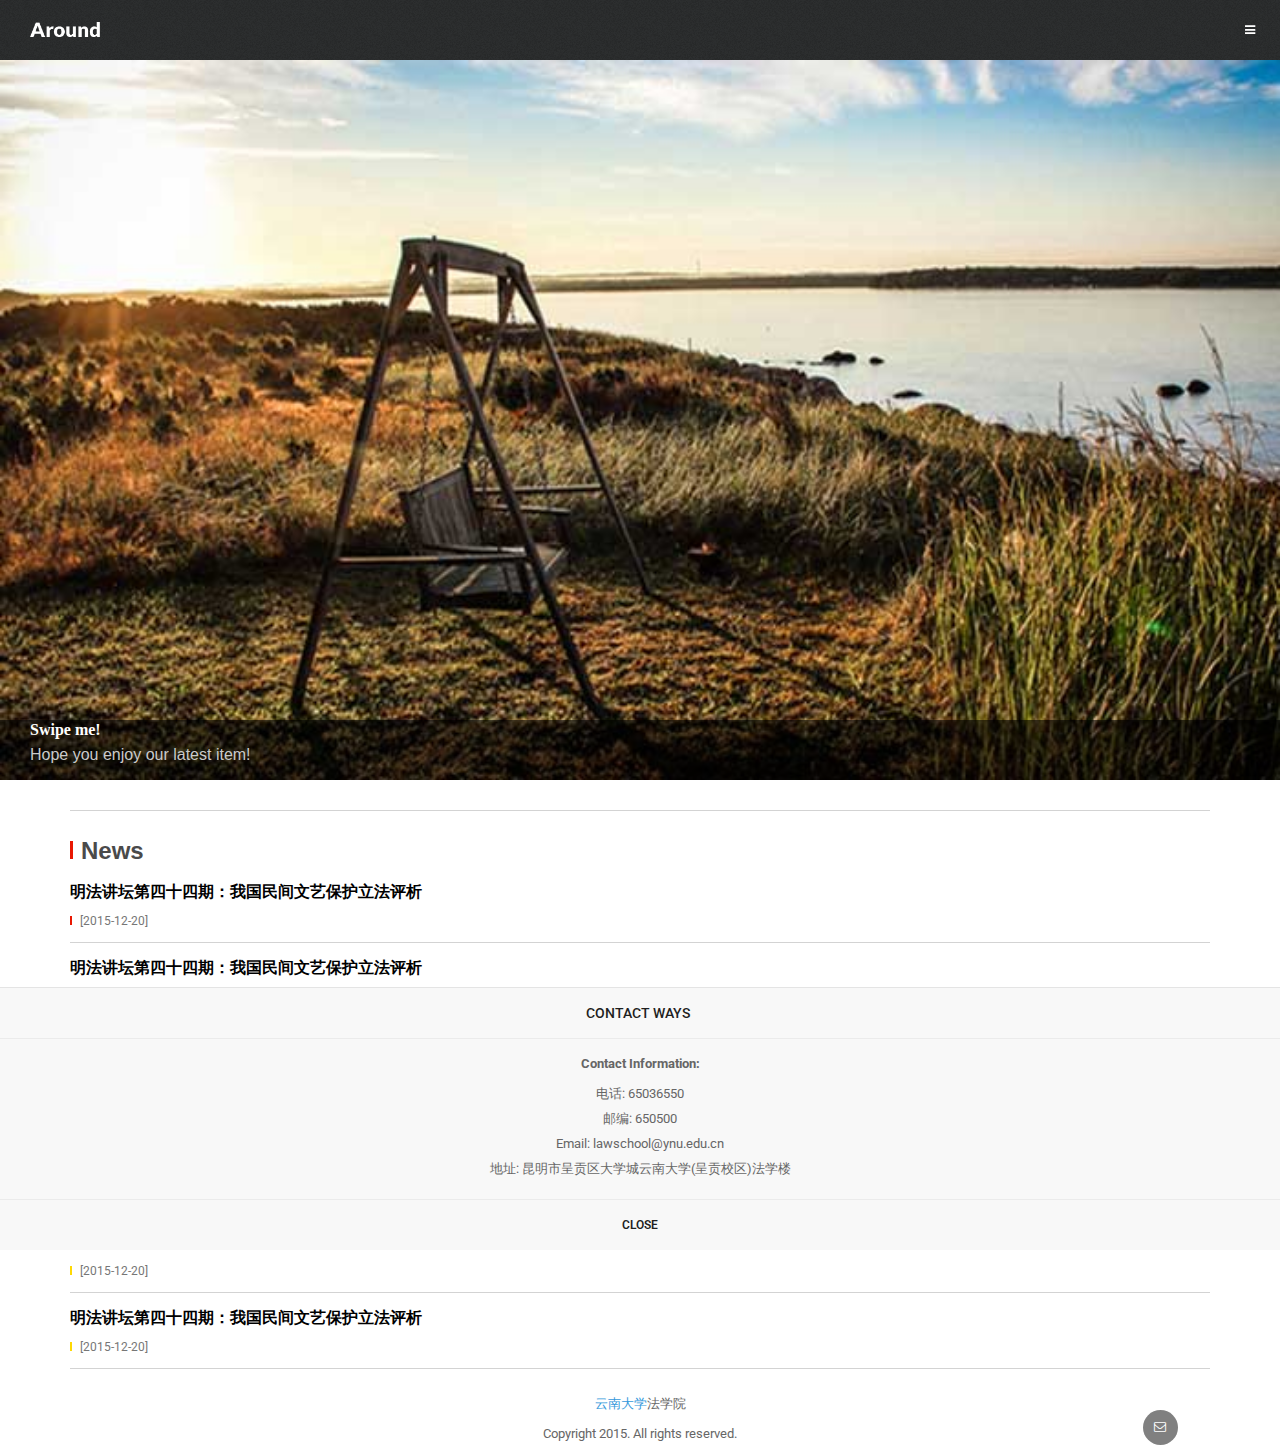
==== index.html @ e22a0e09 "initial version" ====
<!DOCTYPE html>
<html>
<head lang="en">
    <meta charset="UTF-8">
    <meta name="viewport"
          content="width=device-width,user-scalable=no, initial-scale=1.0, maximum-scale=1.0 minimal-ui">
    <title>law school</title>
    <!--<link rel="stylesheet" href="./bootstrap-3.3.2/dist/css/bootstrap.min.css">-->
    <link href="style/owl.carousel.css" rel="stylesheet">
    <link href="style/owl.theme.css" rel="stylesheet">
    <link rel="stylesheet" href="style/framework.css" type="text/css">
    <link rel="stylesheet" href="style/font-awesome.css" type="text/css">
    <link rel="stylesheet" href="style/style.css" type="text/css">

    <script type="text/javascript" src="scripts/jquery-2.2.1.min.js"></script>
    <script type="text/javascript" src="scripts/owl.carousel.js"></script>
    <script type="text/javascript" src="scripts/headroom.min.js"></script>
    <script type="text/javascript" src="scripts/jQuery.headroom.js"></script>
    <script type="text/javascript" src="scripts/jquery.touchSwipe.min.js"></script>
    <script type="text/javascript" src="scripts/action.js"></script>

</head>
<body>
<ul class="menu-top">
    <!--还差一个active选择属性-->
    <li class="active-menu"><a href="index.html"><i class="fa fa-home"></i>主页<i class="fa fa-circle"></i></a></li>
    <li>
        <a class="has-submenu" href="#"><i class="fa fa-cog"></i>新闻公告<i class="fa fa-plus"></i></a>
        <ul class="submenu">
            <li><a href="titleList.html"><i class="fa fa-angle-right"></i>学院新闻<i class="fa fa-circle"></i></a></li>
            <li><a href="article.html"><i class="fa fa-angle-right"></i>公告通知<i class="fa fa-circle"></i></a></li>
        </ul>
    </li>
    <li>
        <a class="has-submenu" href="#"><i class="fa fa-camera"></i>学院概况<i class="fa fa-plus"></i></a>
        <ul class="submenu">
            <li><a href="overview-faculty.html"><i class="fa fa-angle-right"></i>学院介绍<i class="fa fa-circle"></i></a>
            </li>
            <li><a href="overview-organization.html"><i class="fa fa-angle-right"></i>机构设置<i
                    class="fa fa-circle"></i></a></li>
            <li><a href="overview-presentL.html"><i class="fa fa-angle-right"></i>现任领导<i class="fa fa-circle"></i></a>
            </li>
            <li><a href="overview-previousL.html"><i class="fa fa-angle-right"></i>历任领导<i class="fa fa-circle"></i></a>
            </li>
            <li><a href="overview-council.html"><i class="fa fa-angle-right"></i>学术委员会<i class="fa fa-circle"></i></a>
            </li>
        </ul>
    </li>
    <li>
        <a class="has-submenu" href="#"><i class="fa fa-files-o"></i>教育教学<i class="fa fa-plus"></i></a>
        <ul class="submenu">
            <li><a href="education-tutor.html"><i class="fa fa-angle-right"></i>导师风采<i class="fa fa-circle"></i></a>
            </li>
            <li><a href="education-undergraduate.html"><i class="fa fa-angle-right"></i>本科生教学<i
                    class="fa fa-circle"></i></a></li>
            <li><a href="education-graduate.html"><i class="fa fa-angle-right"></i>研究生教学<i class="fa fa-circle"></i></a>
            </li>
            <li><a href="education-doctor.html"><i class="fa fa-angle-right"></i>博士生教学<i class="fa fa-circle"></i></a>
            </li>
            <li><a href="education-adult.html"><i class="fa fa-angle-right"></i>成人教育<i class="fa fa-circle"></i></a>
            </li>
            <li><a href="education-experiment.html"><i class="fa fa-angle-right"></i>试验中心<i
                    class="fa fa-circle"></i></a></li>
            <li><a href="education-practice.html"><i class="fa fa-angle-right"></i>实习基地<i class="fa fa-circle"></i></a>
            </li>
        </ul>
    </li>
    <li>
        <a class="has-submenu" href="#"><i class="fa fa-mobile"></i>科学研究<i class="fa fa-plus"></i></a>
        <ul class="submenu">
            <li><a href="study-application.html"><i class="fa fa-angle-right"></i>项目申报<i class="fa fa-circle"></i></a>
            </li>
            <li><a href="study-trend.html"><i class="fa fa-angle-right"></i>科研动态<i class="fa fa-circle"></i></a></li>
            <li><a href="study-found.html"><i class="fa fa-angle-right"></i>学科建设<i class="fa fa-circle"></i></a></li>
            <li><a href="study-center.html"><i class="fa fa-angle-right"></i>研究中心<i class="fa fa-circle"></i></a></li>
            <li><a href="study-journal.html"><i class="fa fa-angle-right"></i>学术期刊<i class="fa fa-circle"></i></a></li>
        </ul>
    </li>
    <li>
        <a href="contact.html"><i class="fa fa-envelope-o"></i>联系我们<i class="fa fa-circle"></i></a>
    </li>
    <li>
        <a class="close-menu" href="#"><i class="fa fa-times"></i>关闭<i class="fa fa-circle"></i></a>
    </li>
</ul>
<header class="header">
    <a class="header-logo" href="index.html"></a>
    <a class="header-nav show-nav"><i class="fa fa-navicon"></i> </a>
</header>
<div class="header-clear"></div>

<div class="homepage-slider" style="margin-bottom: 30px" data-snap-ignore="true">
    <div id="owl-demo" class="owl-carousel">
        <a href="#" class="item">
            <div class="homepage-slider-caption homepage-left-caption">
                <h3>Swipe me!</h3>

                <p>Hope you enjoy our latest item!</p>
            </div>
            <img class="responsive-image" src="images/1.jpg" alt="">
        </a>
        <a href="#" class="item">
            <div class="homepage-slider-caption homepage-left-caption">
                <h3>Swipe me!</h3>

                <p>Hope you enjoy our latest item!</p>
            </div>
            <img class="responsive-image" src="images/3.jpg" alt="">
        </a>
        <a href="#" class="item">
            <div class="homepage-slider-caption homepage-left-caption">
                <h3>Swipe me!</h3>

                <p>Hope you enjoy our latest item!</p>
            </div>
            <img class="responsive-image" src="images/5.jpg" alt="">
        </a>
        <a href="#" class="item">
            <div class="homepage-slider-caption homepage-left-caption">
                <h3>Swipe me!</h3>

                <p>Hope you enjoy our latest item!</p>
            </div>
            <img class="responsive-image" src="images/1.jpg" alt="">
        </a>
    </div>
</div>

<div class="content">
    <div class="module module-news">
        <h2 class="module-title"><a class="module-title-link tag tag-news" href="#">News</a></h2>

        <div class="module-content">
            <ul class="media-list media-list-fixed-height">
                <li class="media-list-item media-list-item1">
                    <h3 class="media-title">
                        <a class="media-link" href="#">明法讲坛第四十四期：我国民间文艺保护立法评析</a>
                    </h3>

                    <div class="media-tag tag tag-news">[2015-12-20]</div>
                </li>
                <li class="media-list-item media-list-item2">
                    <h3 class="media-title">
                        <a class="media-link" href="#">明法讲坛第四十四期：我国民间文艺保护立法评析</a>
                    </h3>

                    <div class="media-tag tag tag-news">[2015-12-20]</div>
                </li>
                <li class="media-list-item media-list-item3">
                    <h3 class="media-title">
                        <a class="media-link" href="#">明法讲坛第四十四期：我国民间文艺保护立法评析</a>
                    </h3>

                    <div class="media-tag tag tag-news">[2015-12-20]</div>
                </li>
            </ul>
        </div>
    </div>
    <div class="module module-notify">
        <h2 class="module-title"><a class="module-title-link tag tag-notify" href="#">Notify</a></h2>

        <div class="module-content">
            <ul class="media-list media-list-fixed-height">
                <li class="media-list-item media-list-item1">
                    <h3 class="media-title">
                        <a class="media-link" href="#">明法讲坛第四十四期：我国民间文艺保护立法评析</a>
                    </h3>

                    <div class="media-tag tag tag-notify">[2015-12-20]</div>
                </li>
                <li class="media-list-item media-list-item2">
                    <h3 class="media-title">
                        <a class="media-link" href="#">明法讲坛第四十四期：我国民间文艺保护立法评析</a>
                    </h3>

                    <div class="media-tag tag tag-notify">[2015-12-20]</div>
                </li>
                <li class="media-list-item media-list-item3">
                    <h3 class="media-title">
                        <a class="media-link" href="#">明法讲坛第四十四期：我国民间文艺保护立法评析</a>
                    </h3>

                    <div class="media-tag tag tag-notify">[2015-12-20]</div>
                </li>
            </ul>
        </div>
    </div>
</div>
<div class="footer">
    <p class="center-text" style="margin-bottom: 0px">
        <a href="http://www.ynu.edu.cn">云南大学</a>法学院
        <br/>
        Copyright 2015. All rights reserved.
    </p>

    <div class="footer-contact">
        <a href="#" class="footer-share">
            <i class="fa fa-share-alt"></i>
        </a>
    </div>
</div>

<div class="share-bottom">
    <h3>Contact Ways</h3>

    <p>
        <strong>Contact Information:</strong><br>
        <a href="tel:65036550" class="contact-call">电话: 65036550</a>
        <a href="#" class="contact-text">邮编: 650500</a>
        <a href="#" class="contact-mail">Email: lawschool@ynu.edu.cn</a>
        <a href="#" class="contact-facebook">地址: 昆明市呈贡区大学城云南大学(呈贡校区)法学楼</a>
    </p>
    <a href="#" class="close-share-bottom">Close</a>
</div>


<div class="menu-wrapper-background"></div>

</body>
</html>
---- style/framework.css ----
/*------------------------------------------------------------------
[Framework Stylesheet]

Project:	Boxed | Epsilon Framework
Version:	2.0
Last change:	10/23/2014
Assigned to:	Enabled & CosminCotor
Primary use:	ThemeForest Stock Item 
License:        You may not reuse or redistribute this framework
                outside the mentioned licenses found on ThemeForest
-------------------------------------------------------------------*/

@charset "utf-8";
@import url(http://fonts.useso.com/css?family=Open+Sans:300italic,400italic,600italic,700italic,800italic,400,300,600,700,800);
/*引入自定义字体*/
@import url(http://fonts.useso.com/css?family=Source+Sans+Pro:200,300,400,600,700,900,200italic,300italic,400italic,600italic,700italic,900italic);
@import url(http://fonts.useso.com/css?family=Lato:400,700,900);
@import url(http://fonts.useso.com/css?family=Roboto:400,100,100italic,300,300italic,400italic,500,500italic,700,700italic,900italic,900);
@import url(http://fonts.useso.com/css?family=Signika+Negative:300,400,600,700);

/* CSS Document */

/*
	1. Reset
	2. Typography 
	3. Preloader 
	4. Highlights 
	5. Buttons 
	6. Code Highlight 
	7. Lists
	8. Table 
	9. Speach Bubbles 
	10. Quote Styles
	11. Radio and Checkboxes
	12. Charts 
	13. Notifications
	14. Tabs
	15. Toggles
	16. Submenu
	17. Contact Form & Input Fields
	18. Detector
	19. Sharebox
	20. Profile
	21. Portfolio 
	22. Timeline
	23. --Feature Removed/Updated to Point 46--
	24. --Feature Removed/Updated to Point 46-- 
	25. Notification Page
	26. Login Box
	27. Portfolio Wide
    38. Sidebar Menu Structures
    39. Login Page
    40. Signup / Signin Page
    41. Coverpage Page
    42. User List Page
    43. Share Boxes
    44. Mobile Styled Switches
    45. Error Page
    46. Soon Page
    47. Blog Page
    48. Fullscreen Image Slider
    49. Calendar
*/

/*	1. Reset  */

* {
    appearance: normal;
    -webkit-appearance: none;
    -moz-appearance: none;
    margin: 0;
    padding: 0;
    border: 0;
    font-size: 100%;
    vertical-align: baseline;
    outline: none;
    font-size-adjust: none;
    -webkit-text-size-adjust: none; /*横屏时候缩放调整*/
    -moz-text-size-adjust: none;
    -ms-text-size-adjust: none;
    -webkit-tap-highlight-color: rgba(0, 0, 0, 0); /*屏蔽移动设备点击元素的阴影*/
}

*:focus {
    outline: none;
}

*, *:after, *:before {
    -webkit-box-sizing: border-box;
    -moz-box-sizing: border-box;
    box-sizing: border-box;
    padding: 0;
    margin: 0;
}

body {
    margin: 0;
    padding: 0;
    overflow-x: hidden;
}

body::-webkit-scrollbar {
    display: none;
}

a:hover {
    text-decoration: none !important; /*important优先级最高*/
}

::selection {
    background-color: #CCC;
    color: #000;
}

div, a, p, img, blockquote, form, fieldset, textarea, input, label, iframe, code, pre {
    display: block;
    position: relative;
    overflow: hidden;
}

/*	2. Typography  */

p {
    line-height: 30px;
    margin-bottom: 20px;
    font-size: 13px;
    letter-spacing: 0px;
}

p > a {
    display: inline;
    text-decoration: none;
}

p > a:hover {
    text-decoration: underline;
}
span{
    margin-right: 10px;
    font-size: 13px;
    color: #8c8c8c;
}
p > span {
    display: inline;
}

span > a {
    display: inline;
}

a > span {
    display: inline;
}

a {
    text-decoration: none;
}

a:hover {
    text-decoration: none;
}

h1 > a, h2 > a, h3 > a, h4 > a, h5 > a, h6 > a {
    display: inline;
}

table {
    border-collapse: separate;
    border-spacing: 0;
    background-color: #f6f6f6;
    border-left: 1px solid #e9e9e9;
    border-top: 1px solid #e9e9e9;
    width: 100%;
    clear: both;
    margin-bottom: 27px;
}

thead {
}

th {
    vertical-align: middle;
    border-bottom: 1px solid #e9e9e9;
    border-right: 1px solid #e9e9e9;
    font-weight: bold;
    color: #555;
    background-color: #f6f6f6;
}

tr {
    line-height: 18px;
}

td {
    border-right: 1px solid #e9e9e9;
    border-bottom: 1px solid #e9e9e9;
    text-align: center;
    color: #666;
    padding-top: 9px;
    padding-bottom: 9px;
    line-height: 18px;
    vertical-align: middle;
    background-color: #fdfdfd;
}

tr:hover > td {
    background: #fff;
}

ul {
    margin-bottom: 20px;
}

ol {
    margin-bottom: 30px;
}

li {
    line-height: 18px;
    margin-bottom: 5px;
    list-style: inside;
}

ol > li:last-child, ul > li:last-child {
    margin-bottom: 0px;
}

.background-turquoise {
    background-color: #1abc9c;
}

.background-turquoise-dark {
    background-color: #16a085;
}

.background-green {
    background-color: #2ecc71;
}

.background-green-dark {
    background-color: #27ae60;
}

.background-blue {
    background-color: #3498db;
}

.background-blue-dark {
    background-color: #2980b9;
}

.background-magenta {
    background-color: #9b59b6;
}

.background-magenta-dark {
    background-color: #8e44ad;
}

.background-yellow {
    background-color: #f1c40f;
}

.background-yellow-dark {
    background-color: #f39c12;
}

.background-orange {
    background-color: #e67e22;
}

.background-orange-dark {
    background-color: #d35400;
}

.background-red {
    background-color: #e74c3c;
}

.background-red-dark {
    background-color: #c0392b;
}

.background-gray {
    background-color: #95a5a6;
}

.background-gray-dark {
    background-color: #7f8c8d;
}

/*//////////////////////////////////////*/
/*Font Selection and General Font Colors*/
/*//////////////////////////////////////*/

body {
    font-family: 'Roboto', sans-serif;
    -webkit-font-smoothing: antialiased;
    color: #666;
    font-size: 12px;
    line-height: 20px;
}

.checkbox {
    color: #666;
}

h1 {
    font-size: 21px;
    margin-bottom: 10px;
    font-weight: 800;
    color: #212935;
}

h2 {
    font-size: 19px;
    margin-bottom: 10px;
    font-weight: 800;
    color: #212935;
}

h3 {
    font-size: 17px;
    margin-bottom: 10px;
    font-weight: 700;
    color: #212935
}

h4 {
    font-size: 15px;
    margin-bottom: 10px;
    font-weight: 800;
    color: #212935;
}

h5 {
    color: #212935;
    font-size: 13px;
    margin-bottom: 5px;
    font-weight: 800;
}

h1, h2, h3, h4, h5, h6 {
    font-family: 'Roboto', sans-serif;
    -webkit-font-smoothing: antialiased;
    color: #1f1f1f;
}

a:hover {
    color: #2980b9;
    transition: all 200ms ease;
}

a {
    color: #3498db;
    tramsition: all 200ms ease;
}

/*////////////////////////*/
/*Other Classes and Resets*/
/*////////////////////////*/

.overlay {
    pointer-events: none;
    position: absolute;
    width: 100%;
    height: 100%;
    background-color: rgba(0, 0, 0, 0.5);
    z-index: 9999;
}

.content {
    clear: both;
    margin-left: 30px;
    margin-right: 30px;
}

@media (min-width: 768px) {
    .content {
        margin-left: 70px;
        margin-right: 70px;
    }
}

.container {
    margin-bottom: 30px;
}

.no-bottom {
    margin-bottom: 0px;
    padding-bottom: 0px;
}

.half-bottom {
    margin-bottom: 15px;
}

.full-bottom {
    margin-bottom: 30px !important;
}

.clear {
    clear: both;
    height: 0px;
    line-height: 0px;
}

.float-left {
    float: left;
    margin-right: 10px;
}

.float-right {
    float: right;
    margin-left: 5px;
}

.right-text {
    display: block;
    text-align: right;
}

.left-text {
    display: block;
    text-align: left;
}

.center-text {
    display: block;
    text-align: center;
}

.uppercase {
    text-transform: uppercase;
}

.capitalize {
    text-transform: capitalize;
}

.regular-anchor {
    color: inherit !important;
}

.responsive-image {
    width: 100%;
    margin-bottom: 0px;
}

.round-image {
    border-radius: 500px;
}

.responsive-video {
    display: block;
    width: 100%;
    margin-bottom: 30px;
}

@media (min-width: 768px) {
    .responsive-video {
        min-height: 400px;
    }
}

.decoration {
    height: 1px;
    background-color: rgba(0, 0, 0, 0.1);
    margin-bottom: 30px;
    display: block;
    clear: both;
}

@media (max-width: 767px) {
    .center-if-mobile {
        text-align: center;
        display: block;
    }

    .left-if-mobile {
        text-align: left;
    }

    .right-if-mobile {
        text-align: right;
    }
}

@media (min-width: 768px) {
    .center-if-tablet {
        text-align: center;
    }

    .left-if-tablet {
        text-align: left;
    }

    .right-if-tablet {
        text-align: right;
    }
}

/*	3. Preloader  */

#preloader {
    position: fixed;
    z-index: 2500;
    top: 0;
    left: 0;
    right: 0;
    bottom: 0;
    background-color: #FFF;
    z-index: 99999999;
}

#status {
    position: fixed;
    z-index: 99999999;
    width: 250px;
    height: 250px;
    position: absolute;
    left: 50%;
    top: 50%;
    background-image: url(../images/status.gif);
    background-size: 64px 64px;
    background-repeat: no-repeat;
    background-position: center;
    margin: -125px 0 0 -125px;
}

#status p {
    top: 60%;
}

#status em {
    font-size: 10px !important;
    display: block;
    font-style: normal;
}

/*Typograhpy Features*/

.center-icon {
    width: 70px;
    margin-left: auto;
    margin-right: auto;
    margin-bottom: 30px;
}

.last-column {
    margin-right: 0% !important;
}

.one-third {
    width: 28%;
    float: left;
    margin-right: 8%;
}

.one-half {
    width: 45%;
    float: left;
    margin-right: 10%;
}

@media (max-width: 760px) {

    .hide-if-mobile {
        display: none;
    }

}

@media (min-width: 760px) {
    .one-third-responsive {
        width: 30%;
        float: left;
        margin-right: 5%;
    }

    .one-half-responsive {
        width: 46%;
        float: left;
        margin-right: 8%;
    }

    .sidebar-left-big {
        width: 70%;
        float: left;
        margin-right: 5%
    }

    .sidebar-right-small {
        width: 25%;
        float: right;
    }

    .sidebar-right-big {
        width: 70%;
        float: right;
    }

    .sidebar-left-small {
        width: 25%;
        float: left;
        margin-right: 5%;
    }

    .hide-if-responsive {
        display: none;
    }

}

/*	4. Highlights  */

.text-highlight {
    color: #FFFFFF;
    padding: 8px;
    margin-right: 3px;
}

.highlight-turqoise {
    background-color: #16a085;
}

.highlight-green {
    background-color: #27ae60;
}

.highlight-blue {
    background-color: #2980b9;
}

.highlight-magenta {
    background-color: #8e44ad;
}

.highlight-dark {
    background-color: #2c3e50;
}

.highlight-yellow {
    background-color: #f1c40f;
}

.highlight-red {
    background-color: #c0392b;
}

.highlight-orange {
    background-color: #e67e22;
}

/*	5. Buttons  */

.full-button {
    display: block;
    width: 100%;
    text-align: center;
}

.center-button {
    width: 120px;
    margin-left: auto;
    margin-right: auto;
    display: block !important;
    margin-top: 10px;
    text-align: center;
}

.button {
    display: inline-block;
    padding: 10px 20px;
}

.button-3d {
    display: inline-block;
    padding: 8px 20px;
}

.button i {
    margin-right: 10px;
    font-size: 12px;
    width: 12px;
    text-align: center;
    margin-left: -5px;
}

.button:hover {
    color: #FFFFFF !important;
}

.button-3d:hover {
    color: #FFFFFF !important;
}

.tea-3d {
    border-bottom: solid 4px #117562;
}

.button-tea {
    background-color: #16a085;
    color: #FFFFFF;
}

.button-tea:hover {
    background-color: #1abc9c;
}

.green-3d {
    border-bottom: solid 4px #1e8248;
}

.button-green {
    background-color: #27ae60;
    color: #FFFFFF;
}

.button-green:hover {
    background-color: #2ecc71;
}

.blue-3d {
    border-bottom: solid 4px #194e70;
}

.button-blue {
    background-color: #2980b9;
    color: #FFFFFF;
}

.button-blue:hover {
    background-color: #3498db;
}

.magenta-3d {
    border-bottom: solid 4px #602e75;
}

.button-magenta {
    background-color: #8e44ad;
    color: #FFFFFF;
}

.button-magenta:hover {
    background-color: #9b59b6;
}

.dark-3d {
    border-bottom: solid 4px #19232d;
}

.button-dark {
    background-color: #2c3e50;
    color: #FFFFFF;
}

.button-dark:hover {
    background-color: #34495e;
}

.yellow-3d {
    border-bottom: solid 4px #ba970b;
}

.button-yellow {
    background-color: #f1c40f;
    color: #1f1f1f;
}

.button-yellow:hover {
    background-color: #f39c12;
}

.orange-3d {
    border-bottom: solid 4px #9d3e00;
}

.button-orange {
    background-color: #d35400;
    color: #FFFFFF;
}

.button-orange:hover {
    background-color: #e67e22;
}

.red-3d {
    border-bottom: solid 4px #8a281e;
}

.button-red {
    background-color: #c0392b;
    color: #FFFFFF;
}

.button-red:hover {
    background-color: #e74c3c;
}

.light-3d {
    border-bottom: solid 4px #868a8c;
}

.button-light {
    background-color: #bdc3c7;
    color: #1f1f1f;
}

.button-light:hover {
    background-color: #ecf0f1;
}

.grey-3d {
    border-bottom: solid 4px #474d4e;
}

.button-grey {
    background-color: #7f8c8d;
    color: #FFFFFF;
}

.button-grey:hover {
    background-color: #95a5a6;
}

/*	6. Code Highlight  */

.code {
    border: solid 1px #cacaca;
    font-size: 12px;
    margin-bottom: 30px;
}

.wline {
    font-size: 11px;
    font-family: "Courier New", Courier, monospace !important;
    display: block;
    background-color: #FFFFFF;
    padding-left: 10px;
    padding-right: 10px;
    padding-top: 8px;
    padding-bottom: 8px;
}

.code > span:last-child {
    border-bottom: none;
}

.gline {
    font-size: 11px;
    font-family: "Courier New", Courier, monospace !important;
    border-top: solid 1px rgba(0, 0, 0, 0.1);
    border-bottom: solid 1px rgba(0, 0, 0, 0.1);
    display: block;
    background-color: #f1f1f1;
    padding-left: 10px;
    padding-right: 10px;
    padding-top: 8px;
    padding-bottom: 8px;
}

/*	7. Lists  */

.number-list {
}

.number-list li {
    line-height: 26px;
    list-style: decimal;
    overflow: visible !important;
    margin-left: 0px;
    list-style: decimal;
    margin-left: 20px;
    padding-left: 0px;
}

.normal-list li {
    line-height: 26px;
    padding-left: 5px;
}

.icon-list li {
    list-style: none;
    padding-left: 30px;
    background-repeat: no-repeat;
    background-size: 18px 18px;
    background-position: 0px 5px;
    margin-bottom: 10px;
    line-height: 26px;
}

.font-icon-list li {
    list-style: none;
    padding-left: 0px;
    color: #666666;
    line-height: 26px;
}

.font-icon-list li a {
    color: #666666;
}

.icon-list li a {
    color: #666666;
}

.font-icon-list i {
    margin-right: 10px;
    width: 12px;
}

.address-list {
    background-image: url(../images/lists/address_48.png);
}

.block-list {
    background-image: url(../images/lists/block_48.png);
}

.bookmark-list {
    background-image: url(../images/lists/bookmark_48.png);
}

.briefcase-list {
    background-image: url(../images/lists/briefcase_48.png);
}

.bubble-list {
    background-image: url(../images/lists/bubble_48.png);
}

.buy-list {
    background-image: url(../images/lists/buy_48.png);
}

.calendar-list {
    background-image: url(../images/lists/calendar_48.png);
}

.clipboard-list {
    background-image: url(../images/lists/clipboard_48.png);
}

.clock-list {
    background-image: url(../images/lists/clock_48.png);
}

.delete-list {
    background-image: url(../images/lists/delete_48.png);
}

.diagram-list {
    background-image: url(../images/lists/diagram_48.png);
}

.document-list {
    background-image: url(../images/lists/document_48.png);
}

.down-list {
    background-image: url(../images/lists/down_48.png);
}

.flag-list {
    background-image: url(../images/lists/flag_48.png);
}

.folder-list {
    background-image: url(../images/lists/folder_48.png);
}

.gear-list {
    background-image: url(../images/lists/gear_48.png);
}

.globe-list {
    background-image: url(../images/lists/globe_48.png);
}

.heart-list {
    background-image: url(../images/lists/heart_48.png);
}

.help-list {
    background-image: url(../images/lists/help_48.png);
}

.home-list {
    background-image: url(../images/lists/home_48.png);
}

.info-list {
    background-image: url(../images/lists/info_48.png);
}

.key-list {
    background-image: url(../images/lists/key_48.png);
}

.label-list {
    background-image: url(../images/lists/label_48.png);
}

.left-list {
    background-image: url(../images/lists/left_48.png);
}

.letter-list {
    background-image: url(../images/lists/letter_48.png);
}

.monitor-list {
    background-image: url(../images/lists/monitor_48.png);
}

.pencil-list {
    background-image: url(../images/lists/pencil_48.png);
}

.plus-list {
    background-image: url(../images/lists/plus_48.png);
}

.present-list {
    background-image: url(../images/lists/present_48.png);
}

.print-list {
    background-image: url(../images/lists/print_48.png);
}

.right-list {
    background-image: url(../images/lists/right_48.png);
}

.save-list {
    background-image: url(../images/lists/save_48.png);
}

.search-list {
    background-image: url(../images/lists/search_48.png);
}

.shield-list {
    background-image: url(../images/lists/shield_48.png);
}

.statistics-list {
    background-image: url(../images/lists/statistics_48.png);
}

.stop-list {
    background-image: url(../images/lists/stop_48.png);
}

.tick-list {
    background-image: url(../images/lists/tick_48.png);
}

.trash-list {
    background-image: url(../images/lists/trash_48.png);
}

.up-list {
    background-image: url(../images/lists/up_48.png);
}

.user-list {
    background-image: url(../images/lists/user_48.png);
}

.wallet-list {
    background-image: url(../images/lists/wallet_48.png);
}

.warning-list {
    background-image: url(../images/lists/warning_48.png);
}

/*	8. Table  */

.table {
    width: 100%;
    margin-bottom: 35px;
}

.table-title {
    font-family: 'Dosis', sans-serif;
    font-size: 12px;
}

.table-sub-title {
    font-family: 'Dosis', sans-serif;
    font-weight: bold;
    font-size: 12px;
}

.price {
    font-size: 12px;
}

.small-price {
    position: absolute;
    margin-left: 0px;
    font-size: 10px;
    margin-top: -3px !important;
}

table {
    font-size: 12px;
    text-shadow: 1px 1px 0px #fff;
    background: #eaebec;
    border: #ccc 1px solid;
    margin-bottom: 25px;
}

table th {
    padding: 21px 25px 22px 25px;
    border-bottom: 1px solid #e0e0e0;
}

table th:first-child {
    text-align: center;
    padding-left: 20px;
}

table tr {
    text-align: center;
    padding-left: 20px;
}

table tr td:first-child {
    text-align: left;
    padding-left: 20px;
    border-left: 0;
}

table tr td {
    padding: 14px;
    border-top: 1px solid #ffffff;
    border-bottom: 1px solid #e0e0e0;
    border-left: 0px solid #e0e0e0;
}

table tr.even td {
    background: #efefef;
}

table tr:last-child td {
    border-bottom: 0;
}

table tr:hover td {
    background: #f8f8f8;
}

.table-heading {
    padding-top: 10px;
    padding-bottom: 15px;
}

.table-text {
    color: #6f6f6f;
}

/*	9. Speach Bubbles  */

.green-bubble {
    background-color: #33c922 !important;
    color: #FFFFFF !important;
    border: none !important;
}

.blue-bubble {
    background-color: #0b84fe !important;
    color: #FFFFFF !important;
    border: none !important;
}

.speach-left {
    float: left;
    display: inline;
    text-align: left;
    max-width: 75%;
    font-size: 12px;
    padding-left: 10px;
    padding-right: 10px;
    padding-top: 5px;
    padding-bottom: 5px;
    border-radius: 10px;
    background-color: #FFFFFF;
    border: solid 1px #cacaca;
}

.speach-left-title {
    display: block;
    width: 100%;
    font-size: 10px;
    font-style: normal;
    padding-left: 5px;
    color: #000000;
    text-shadow: 0px 1px 0px #FFFFFF;
}

.speach-right {
    float: right;
    text-align: right;
    text-align: left;
    max-width: 75%;
    font-size: 12px;
    padding-left: 10px;
    padding-right: 10px;
    padding-top: 5px;
    padding-bottom: 5px;
    border-radius: 10px;
    background-color: #FFFFFF;
    border: solid 1px #cacaca;
}

.speach-right-title {
    text-align: right;
    display: block;
    font-size: 10px;
    font-style: normal;
    padding-right: 5px;
    color: #000000;
    text-shadow: 0px 1px 0px #FFFFFF;
}

/*	10. Quote Styles  */

.quote-style-one {
    margin-bottom: 30px;
}

.quote-style-one img {
    float: left;
    width: 25%;
}

.quote-style-one em {
    font-style: normal;
    float: left;
    width: 70%;
    padding-left: 4%;
}

.quote-style-one strong {
    font-style: italic;
    float: left;
    width: 70%;
    padding-left: 4%;
    padding-top: 2%;
}

.quote-style-two {
    margin-bottom: 30px;
}

.quote-style-two em {
    text-align: left;
    font-style: normal;
    display: block;
}

.quote-style-two strong {
    text-align: left;
    font-style: italic;
    display: block;
}

.quote-style-three {
    margin-bottom: 30px;
}

.quote-style-three em {
    text-align: right;
    font-style: normal;
    display: block;
}

.quote-style-three strong {
    text-align: right;
    font-style: italic;
    display: block;
}

.quote-style-four em {
    text-align: center;
    font-style: normal;
    display: block;
}

.quote-style-four strong {
    text-align: center;
    font-style: italic;
    display: block;
}

.quote-style-four img {
    width: 70px;
    margin-left: auto;
    margin-right: auto;
    padding-bottom: 20px;
}

/*	11. Radio and Checkboxe */

.checkbox-one {
    background-image: url(../images/ui/checkbox1.png);
    background-size: 16px 18px;
    background-repeat: no-repeat;
    padding-left: 30px;
    background-position: 0px 1px;
    margin-bottom: 10px;
}

.checkbox-one-checked {
    background-image: url(../images/ui/checkbox1c.png);
}

.checkbox-two {
    background-image: url(../images/ui/checkbox2.png);
    background-size: 16px 18px;
    background-repeat: no-repeat;
    padding-left: 30px;
    background-position: 0px 1px;
    margin-bottom: 10px;
}

.checkbox-two-checked {
    background-image: url(../images/ui/checkbox2c.png);
}

.checkbox-three {
    background-image: url(../images/ui/checkbox3.png);
    background-size: 16px 16px;
    background-repeat: no-repeat;
    padding-left: 30px;
    background-position: 0px 2px;
    margin-bottom: 10px;
}

.checkbox-three-checked {
    background-image: url(../images/ui/checkbox3c.png);
}

.radio-one {
    background-image: url(../images/ui/radio1.png);
    background-size: 16px 18px;
    background-repeat: no-repeat;
    padding-left: 30px;
    background-position: 0px 1px;
    margin-bottom: 10px;
}

.radio-one-checked {
    background-image: url(../images/ui/radio1c.png);
}

.radio-two {
    background-image: url(../images/ui/radio2.png);
    background-size: 16px 18px;
    background-repeat: no-repeat;
    padding-left: 30px;
    background-position: 0px 1px;
    margin-bottom: 10px;
}

.radio-two-checked {
    background-image: url(../images/ui/radio2c.png);
}

/*	12. Charts */

.chart div {
    overflow: hidden !important;
}

.chart strong {
    font-size: 13px;
    text-align: left;
    font-weight: 600;
    font-family: 'Source Sans Pro', sans-serif;
    padding-left: 5px;
}

.chart em {
    font-size: 13px;
    text-align: right;
    font-style: normal;
    display: block;
    margin-bottom: 10px;
    margin-top: -20px;
    font-weight: 300;
    font-family: 'Source Sans Pro', sans-serif;
    padding-right: 5px;
}

.chart-background {
    background-color: #CCC;
    width: 100%;
    display: block;
    height: 22px;
    margin-bottom: 20px;
    margin-top: -5px;
}

.red-chart {
    background-color: #c0392b;
    margin: 3px;
    height: 16px;
    opacity: 0.9;
}

.green-chart {
    background-color: #27ae60;
    margin: 3px;
    height: 16px;
    opacity: 0.9;
}

.yellow-chart {
    background-color: #f39c12;
    margin: 3px;
    height: 16px;
    opacity: 0.9;
}

.magenta-chart {
    background-color: #8e44ad;
    margin: 3px;
    height: 16px;
    opacity: 0.9;
}

.blue-chart {
    background-color: #2980b9;
    margin: 3px;
    height: 16px;
    opacity: 0.9;
}

.chart-round div {
    border-radius: 20px;
}

.p100 {
    width: 100%;
}

.p90 {
    width: 90%;
}

.p80 {
    width: 80%;
}

.p70 {
    width: 70%;
}

.p60 {
    width: 60%;
}

.p50 {
    width: 50%;
}

.p40 {
    width: 40%;
}

.p30 {
    width: 30%;
}

.p20 {
    width: 20%;
}

.p10 {
    width: 10%;
}

.p0 {
    width: 0%;
}

/*	13. Notifications */

.red-notification {
    background-color: #c0392b !important;
    color: #FFFFFF;
}

.green-notification {
    background-color: #27ae60 !important;
    color: #FFFFFF;
}

.yellow-notification {
    background-color: #f39c12 !important;
    color: #FFFFFF;
}

.blue-notification {
    background-color: #2980b9 !important;
    color: #FFFFFF;
}

.big-notification {
    margin-bottom: 30px;
    padding: 8px;
}

.big-notification h3 {
    font-family: 'Dosis', sans-serif;
    font-weight: 400;
    color: #FFFFFF;
    margin-bottom: 5px;
    margin: 10px;
    padding-bottom: 10px;
    padding-top: 5px;
    border-bottom: solid 1px rgba(255, 255, 255, 0.2);
}

.big-notification h4 {
    font-family: 'Dosis', sans-serif;
    font-weight: 400;
    color: #FFFFFF;
    margin-bottom: 5px;
    margin: 10px;
    padding-bottom: 10px;
    padding-top: 0px;
    border-bottom: solid 1px rgba(255, 255, 255, 0.2);
}

.close-big-notification {
    font-size: 14px;
    color: #FFFFFF;
    float: right;
    margin-top: -43px;
    margin-right: 10px;
    width: 20px;
    height: 20px;
    text-align: center;
}

.close-big-notification:hover {
    color: #FFFFFF;
}

.big-notification p {
    padding: 10px;
    padding-top: 0px;
    margin-bottom: 0px;
}

.static-notification-red {
    overflow: hidden;
    background-color: #c0392b;
    color: #FFFFFF;
    margin-bottom: 30px;
}

.static-notification-red p {
    font-size: 11px;
    margin-top: 10px;
    margin-bottom: 10px;
    font-weight: 500;
}

.static-notification-green {
    overflow: hidden;
    background-color: #27ae60;
    color: #FFFFFF;
    margin-bottom: 30px;
}

.static-notification-green p {
    font-size: 11px;
    margin-top: 10px;
    margin-bottom: 10px;
    font-weight: 500;
}

.static-notification-yellow {
    overflow: hidden;
    background-color: #f39c12;
    color: #FFFFFF;
    margin-bottom: 30px;
}

.static-notification-yellow p {
    font-size: 11px;
    margin-top: 10px;
    margin-bottom: 10px;
    font-weight: 500;
}

.static-notification-blue {
    overflow: hidden;
    background-color: #2980b9;
    color: #FFFFFF;
    margin-bottom: 30px;
}

.static-notification-blue p {
    font-size: 11px;
    margin-top: 10px;
    margin-bottom: 10px;
    font-weight: 500;
}

/*Top Notifications*/

.notification-top {
    height: 0px;
    width: 100%;
    transition: all 400ms ease;
}

.show-notification-top {
    height: 100px !important;
    transition: all 400ms ease;
    transition-delay: 1s;
}

.notification-top a {
    color: #FFFFFF;
    border-bottom: solid 1px rgba(255, 255, 255, 0.3);
    padding-bottom: 2px;
}

.hide-top-notification {
    font-size: 10px;
    width: 30px;
    height: 30px;
    position: absolute;
    right: 34px;
    top: 17px;
    color: #FFFFFF;
    text-align: center;
    background-color: rgba(0, 0, 0, 0.1);
    border-radius: 30px;
    line-height: 31px;
    border: none !important;
    transition: all 200ms ease;
}

.hide-top-notification:hover {
    background-color: rgba(0, 0, 0, 0.3);
    transition: all 200ms ease;
}

.goto-top-notification {
    font-size: 10px;
    width: 30px;
    height: 30px;
    position: absolute;
    right: 80px;
    top: 17px;
    color: #FFFFFF;
    text-align: center;
    background-color: rgba(0, 0, 0, 0.1);
    border-radius: 30px;
    line-height: 30px;
    border: none !important;
    transition: all 200ms ease;
}

.goto-top-notification:hover {
    background-color: rgba(0, 0, 0, 0.3);
    transition: all 200ms ease;
}

.notification-top h3 {
    margin-left: 30px;
    margin-top: 23px;
    margin-bottom: 12px;
    color: #FFFFFF;
}

.notification-top p {
    font-size: 12px;
    margin-left: 30px;
    padding-right: 30px;
    line-height: 24px;
    opacity: 0.8;
}

/*	14. Tabs */

.tabs div {
    overflow: hidden !important;
}

.tabs a {
    color: #343434;
    text-transform: uppercase;
}

.tab-content {
    overflow: hidden;
    display: none;
}

.tab-content img {
    margin-top: 8px;
}

.tab-content p {
    margin-bottom: 0px;
}

.tab-content-1 {
    display: block;
}

.tab-active {
    background-color: #bee7cf !important;
}

.actve-green {
    background-color: #67c68f !important;
}

.tab-but {
    font-size: 13px;
    float: left;
    background-color: #f9f9f9;
    margin-right: 2px;
    margin-bottom: 2px;
    padding-left: 10px;
    padding-right: 10px;
    padding-top: 5px;
    padding-bottom: 5px;
}

.tab-content {
    background-color: #eeeeee;
    padding-left: 10px;
    padding-right: 10px;
    padding-top: 10px;
    padding-bottom: 10px;
}

/*	15. Toggles  */

.toggle-content {
    display: none;
    padding-top: 0px;
}

.toggle-content p {
    border-top: solid 1px rgba(0, 0, 0, 0.05);
    margin-bottom: 0px;
    padding-top: 10px;
    padding: 15px;
}

.toggle-1, .toggle-2, .toggle-3 {
    background-color: #eeeeee;
}

.toggle-3 {

}

.deploy-toggle-1 {
    padding: 15px;
    padding-left: 50px;
    font-size: 13px;
    color: #343434;
    text-transform: uppercase;
    background-image: url(../images/ui/plus.png);
    background-repeat: no-repeat;
    background-size: 12px 12px;
    background-position: 15px 19px;
}

.toggle-1-active {
    background-image: url(../images/ui/minus.png);
}

.deploy-toggle-2 {
    padding: 15px;
    padding-left: 50px;
    font-size: 13px;
    color: #343434;
    text-transform: uppercase;
    background-image: url(../images/lists/plus_48.png);
    background-repeat: no-repeat;
    background-size: 14px 14px;
    background-position: 15px 18px;
}

.toggle-2-active {
    background-image: url(../images/lists/delete_48.png);
}

.deploy-toggle-3 {
    padding: 15px;
    font-size: 13px;
    color: #343434;
    text-transform: uppercase;
}

.deploy-toggle-3 em {
    background-color: #c0392b;
    position: absolute;
    transition: 0.1s ease-out;
    right: 15px;
    width: 50px;
    height: 20px;
    border-radius: 30px;
}

.deploy-toggle-3 em strong {
    top: 2px;
    left: 2px;
    height: 16px;
    width: 16px;
    border-radius: 19px;
    background-color: #f6f6f6;
    position: absolute;
    z-index: 999;
}

.toggle-3-active-background {
    background-color: #27ae60 !important;
}

.toggle-3-active-ball {
    transition: 0.01s ease-out;
    left: 32px !important;
}

/*	16. Submenu  */

.submenu-navigation a {
    color: #343434;
}

.submenu-navigation {
    background-color: #eeeeee;
}

.submenu-nav-deploy {
    font-size: 13px;
    padding: 15px;
    padding-left: 40px;
    text-transform: uppercase;
    background-image: url(../images/ui/arrow-down.png);
    background-repeat: no-repeat;
    background-size: 8px 5px;
    background-position: 15px 23px;
}

.submenu-nav-deploy-active {
    background-image: url(../images/ui/arrow-up.png);
}

.submenu-nav-items {
    display: none;
}

.submenu-nav-items a:first-child {
    border-top: solid 1px rgba(0, 0, 0, 0.1);
}

.submenu-nav-items a {
    padding-left: 20px;
    padding-top: 10px;
    padding-bottom: 10px;
    border-bottom: solid 1px rgba(0, 0, 0, 0.1);
}

.submenu-nav-items a:last-child {
    padding-bottom: 10px;
}

.sliding-door {
    overflow: hidden;
    background-color: #FFFFFF;
    border: solid 1px #cacaca;
    height: 40px;
    line-height: 39px;
}

.sliding-door-bottom {
    border: solid 1px rgba(0, 0, 0, 0.05);
}

.sliding-door-clear {
    height: 20px;
    display: block;
    width: 100%;
}

.sliding-door-top {
    position: absolute;
    background-color: #FFFFFF;
    display: block;
    width: 101%;
    height: inherit;
    line-height: inherit;
    padding-top: 3px;
    z-index: 10;
    font-size: 12px;
    padding-top: 0px;
    padding-left: 0px;
    padding-right: 15px;
    padding-bottom: 0px;
    border-left: solid 1px #cacaca;
    margin-left: -1px;
}

.sliding-door-top a {
    color: #333;
    text-transform: uppercase;
    background-position: 0 13px;
}

.sliding-door-bottom {
    position: absolute;
    background-color: #fefefe;
    display: block;
    width: 100%;
    height: inherit;
    line-height: inherit;
    padding-top: 3px;
    font-size: 12px;
    padding-left: 0px;
    padding-right: 20px;
    padding-top: 0px;
    padding-bottom: 0px;
}

.sliding-door-bottom a {
    color: #333;
    width: 98%;
}

.sliding-door-bottom a strong {
    padding-right: 10px;
    font-weight: normal;
    text-transform: uppercase;
}

.sliding-door-bottom a em {
    background-image: url(../images/ui/minus.png);
    background-size: 12px 12px;
    background-repeat: no-repeat;
    background-position: 13px 13px;
    margin-right: 20px;
    display: inline-block;
    float: left;
    width: 40px;
    height: 40px;
}

.sliding-door-top a em {
    background-image: url(../images/ui/plus.png);
    background-size: 12px 12px;
    background-repeat: no-repeat;
    background-position: 13px 13px;
    margin-right: 20px;
    display: inline-block;
    float: left;
    width: 40px;
    height: 40px;
}

/*	17. Contact Form  */

.contactField {
    background-color: rgba(255, 255, 255, 0.4);
    font-size: 12px;
    color: #666;
    border: solid 1px #cacaca;
}

.contactField:focus {
    border: solid 1px #27ae60;
}

.contactTextarea {
    background-color: rgba(255, 255, 255, 0.4);
    font-size: 12px;
    border: solid 1px #cacaca;
    color: #666;
}

.contactTextarea:focus {
    border: solid 1px #27ae60;
}

.contactSubmitButton {
    line-height: 19px !important;
    display: block !important;
    height: 36px !important;
    margin-right: 4px;
    width: 100%;
}

.contact-form {
    margin-bottom: 20px;
}

.contactNameField {
    padding-bottom: 5px;
    font-size: 12px;
}

.contactNameField span {
    float: right;
    opacity: 0.2;
}

.contactEmailField {
    padding-bottom: 5px;
    font-size: 12px;
}

.contactEmailField span {
    float: right;
    opacity: 0.2;
}

.contactMessageTextarea {
    padding-bottom: 5px;
    font-size: 12px;
}

.contactMessageTextarea span {
    float: right;
    opacity: 0.2;
}

/*Field Styles*/
.formFieldWrap {
    margin-top: -5px;
}

#contactNameField {
    text-transform: capitalize;
}

.contactField {
    min-width: 100%;
    display: block;
    box-sizing: border-box;
}

.contactTextarea {
    min-width: 100%;
    display: block;
    box-sizing: border-box;
}

.buttonWrap {
    line-height: 20px;
    padding-bottom: 24px;
    min-width: 43%;
    display: inline-block;
}

.formSubmitButtonErrorsWrap a {
    width: 25%;
    text-align: center;
    padding: 8px 10px !important;
}

.formValidationError .red-notification p {
    background-image: none !important;
    display: block !important;
    padding-left: 0px !important;
    text-align: center !important;
}

.contactField {
    height: 40px;
    padding-left: 10px;
    padding-right: 10px;
    margin-bottom: 10px;
}

.contactTextarea {
    margin-bottom: 20px;
    padding-left: 12px;
    padding-right: 12px;
    padding-top: 9px;
    padding-bottom: 9px;
    line-height: 18px;
    height: 80px;
}

/*Contact Bottom Icons*/
/*Contact Icons*/

@media (min-width: 768px) {
    .contact-information {
        padding-left: 20px;
    }
}

.contact-call {
    color: #666;
    height: 25px;
    display: block;
}

.contact-call i {
    width: 12px;
    diplay: block;
    margin-right: 20px;
}

.contact-text {
    color: #666;
    height: 25px;
    display: block;
}

.contact-text i {
    width: 12px;
    diplay: block;
    margin-right: 20px;
}

.contact-mail {
    color: #666;
    height: 25px;
    display: block;
}

.contact-mail i {
    width: 12px;
    diplay: block;
    margin-right: 20px;
}

.contact-facebook {
    color: #666;
    height: 25px;
    display: block;
}

.contact-facebook i {
    width: 12px;
    diplay: block;
    margin-right: 20px;
}

.contact-twitter {
    color: #666;
    height: 25px;
    display: block;
}

.contact-twitter i {
    width: 12px;
    diplay: block;
    margin-right: 20px;
}

/*Maps*/

.maps-container {
    display: block !important;
    padding-bottom: 0px;
    box-sizing: border-box;
    max-height: 150px;
    overflow: hidden;
    margin-bottom: 30px;
}

.maps {
    display: block !important;
    width: 100%;
    overflow: hidden;
}

/*Input Fields*/

/*Input and text fields*/

.text-input-one {
    width: 100%;
    background-color: #FFFFFF;
    border: solid 1px rgba(0, 0, 0, 0.15);
    height: 45px;
    color: rgba(0, 0, 0, 0.7);
    padding-left: 20px;
    padding-right: 20px;
    margin-bottom: 20px;
    transition: all 200ms ease;
}

.good-value:focus {
    border: solid 1px rgba(39, 174, 96, 1.0);
    transition: all 200ms ease;
}

.error-value:focus {
    border: solid 1px rgba(192, 57, 43, 1.0);
    transition: all 200ms ease;
}

.-user-value {
    background-image: url(../images/ui/login_user.png);
    background-size: 16px 15px;
    background-repeat: no-repeat;
    background-position: 20px 14px;
    padding-left: 50px;
}

.icon-password-value {
    background-image: url(../images/ui/login_password.png);
    background-size: 16px 15px;
    background-repeat: no-repeat;
    background-position: 19px 13px;
    padding-left: 50px;
}

/*	18. Detector  */

.detected-wrapper img {
    width: 70px;
    height: 70px;
    margin-left: auto;
    margin-right: auto;
}

.detected-wrapper h4 {
    text-align: center;
    margin-top: 10px;
    margin-bottom: 0px;
}

.detected-wrapper em {
    font-size: 11px;
    color: #e34e47;
    display: block;
    text-align: center;
    font-style: normal;
    margin-bottom: 10px;
}

.detected-wrapper p {
    width: 90%;
    text-align: center;
    margin-left: auto;
    margin-right: auto;
}

/*	19. Sharebox  */

.sharebox-wrapper {
    position: fixed;
    background-color: rgba(0, 0, 0, 0.8);
    width: 100%;
    height: 100%;
    z-index: 99999;
    display: none;
}

.sharebox {
    position: fixed;
    display: block;
    width: 280px;
    height: 300px;
    top: 50%;
    margin-top: -140px;
    left: 50%;
    margin-left: -140px;
    background-color: rgba(255, 255, 255, 0.9);
    z-index: 999999;
    border-radius: 5px;
}

.sharebox h3 {
    padding-top: 30px;
    padding-bottom: 0px;
    padding-left: 30px;
    padding-right: 30px;
}

.sharebox p {
    padding-left: 30px;
    padding-right: 30px;
}

.sharebox a {
    float: left;
    width: 40px;
    height: 40px;
    color: #FFFFFF;
    text-align: center;
    line-height: 40px;
    border-radius: 5px;
    font-size: 14px;
}

.share-icons {
    width: 250px;
    margin-left: auto;
    margin-right: auto;
}

.sharebox .facebook {
    margin-left: 5px;
    margin-right: 5px;
    background-color: #3B5998;
}

.sharebox .twitter {
    margin-left: 5px;
    margin-right: 5px;
    background-color: #4099FF;
}

.sharebox .google {
    margin-left: 5px;
    margin-right: 5px;
    background-color: #d34836;
}

.sharebox .message {
    margin-left: 5px;
    margin-right: 5px;
    background-color: #2ecc71;
}

.sharebox .mail {
    margin-left: 5px;
    margin-right: 5px;
    background-color: #3498db;
}

.sharebox .close-sharebox {
    width: 100%;
    height: 50px;
    color: #1f1f1f;
    font-size: 12px;
    line-height: 48px;
    margin-top: -30px;
}

/*	20. Profile */

.profile-header-contents {
    position: relative;
    z-index: 10;
}

.profile-header {
    background-image: url(../images/pictures/5.jpg);
    background-repeat: repeat;
}

.profile-header-logo {
    width: 120px;
    height: 120px;
    border-radius: 100px;
    margin-top: 30px;
    margin-bottom: 30px;
    margin-left: auto;
    margin-right: auto;
    border: solid 2px #ffffff;
}

.profile-header-background {
    background-image: url(../images/pictures/5w.jpg);
    background-repeat: repeat;
    position: absolute;
    left: 0px;
    right: 0px;
    top: 0px;
}

.profile-header-overlay {
    background-color: rgba(0, 0, 0, 0.7);
    position: absolute;
    z-index: 5;
    top: 0px;
    left: 0px;
    right: 0px;
    bottom: 0px;
    height: 100%;
}

.profile-header-icon-one {
    position: absolute;
    height: 45px;
    width: 45px;
    border-radius: 45px;
    top: 70px;
    left: 30px;
    background-color: rgba(255, 255, 255, 0.1);
    line-height: 45px;
    font-size: 14px;
    text-align: center;
    color: rgba(255, 255, 255, 0.7);
}

.profile-header-icon-two {
    position: absolute;
    height: 45px;
    width: 45px;
    border-radius: 45px;
    top: 70px;
    right: 30px;
    background-color: rgba(255, 255, 255, 0.1);
    line-height: 45px;
    font-size: 14px;
    text-align: center;
    color: rgba(255, 255, 255, 0.7);
}

.profile-header-heading {
    text-align: center;
    font-weight: 400;
    color: #FFFFFF;
    font-size: 22px;
}

.profile-header-subheading {
    text-align: center;
    display: block;
    color: rgba(255, 255, 255, 0.6);
    margin-top: -5px;
    font-style: normal;
    margin-bottom: 40px;
    font-size: 12px;
}

.profile-header-socials a {
    width: 33%;
    float: left;
    text-align: center;
    color: rgba(255, 255, 255, 0.8);
    font-size: 12px;
    margin-bottom: 30px;
}

.profile-header-socials a .fa-facebook {
    background-color: rgba(59, 89, 152, 0.5) !important;
}

.profile-header-socials a .fa-twitter {
    background-color: rgba(64, 153, 255, 0.5) !important;
}

.profile-header-socials a .fa-google-plus {
    background-color: rgba(211, 72, 54, 0.5) !important;
}

.profile-header-socials a i {
    width: 45px;
    height: 45px;
    margin-left: auto;
    margin-right: auto;
    background-color: rgba(255, 255, 255, 0.1);
    border-radius: 45px;
    line-height: 47px;
    display: block;
    text-align: center;
    color: rgba(255, 255, 255, 0.7);
    font-size: 16px;
    margin-bottom: 10px;
}

.profile-header-contents a {
    transition: all 200ms ease;
}

.profile-header-contents a:hover {
    color: rgba(255, 255, 255, 1);
    transition: all 200ms ease;
}

.profile-header-contents a i {
    transition: all 200ms ease;
}

.profile-header-contents a i:hover {
    color: rgba(255, 255, 255, 1);
    transition: all 200ms ease;
}

/*	21. Portfolio */

.adaptive-style {
    margin-bottom: 20px;
}

.adaptive-style h3 {
    width: 100px;
    float: left;
}

.adaptive-style a {
    float: right;
    font-size: 14px;
    color: #1f1f1f;
    margin-left: 8px;
    margin-right: 8px;
    transition: all 200ms ease;
}

.active-adaptive-style {
    color: #e74c3c !important;
    transition: all 200ms ease;
}

.adaptive-one .adaptive-item {
    width: 100%;
    transition: all 200ms ease;
    float: none;
}

.adaptive-two .adaptive-item {
    height: auto;
    width: 44%;
    margin-left: 3%;
    margin-right: 3%;
    transition: all 200ms ease;
    float: left;
}

.adaptive-two {
    margin-left: -2%;
    width: 105%;
}

.adaptive-three .adaptive-item {
    width: 27%;
    margin-left: 3%;
    margin-right: 3%;
    transition: all 200ms ease;
    float: left;
}

.adaptive-three {
    width: 105%;
    margin-left: -2%;
}

/*Portfolios*/

.portfolio-one-title {
    margin-bottom: 10px;
}

.portfolio-one-text .title {
    font-weight: 500;
    margin-top: 20px;
    margin-bottom: 0px;
}

.portfolio-one-text .subtitle {
    font-style: normal;
    font-size: 11px;
    opacity: 0.8;
}

.portfolio-one-detail {
    opacity: 0.6;
    color: #666666;
    display: inline-block;
    padding-right: 10px;
    padding-left: 10px;
    margin-bottom: 5px;
    margin-top: 0px;
    font-size: 11px;
}

.portfolio-one-links a {
    color: #666666;
    opacity: 0.6;
}

.portfolio-one-links a:first-child {
    float: left;
    font-size: 12px;
}

.portfolio-one-links a:first-child i {
    padding-right: 10px;
}

.portfolio-one-links a:last-child {
    float: right;
    font-size: 12px;
}

.portfolio-one-details a {
    opacity: 0.5;
    color: #666666;
    display: inline-block;
    padding-right: 10px;
    padding-left: 10px;
    margin-bottom: 5px;
    margin-top: 10px;
    font-size: 11px;
}

.portfolio-one-details a:first-child {
    padding-left: 0px !important;
}

.portfolio-one-details a:nth-child(2) {
    border-left: solid 1px #cacaca;
    border-right: solid 1px #cacaca;
}

.portfolio-one-links a:last-child i {
    padding-left: 10px;
}

.portfolio-one-image a {
    position: absolute;
    width: 100%;
    height: 100%;
    background-color: rgba(0, 0, 0, 0.6);
    z-index: 999;
    color: #FFFFFF;
    font-size: 30px;
    opacity: 0;
    transition: all 200ms ease;
}

.portfolio-one-image a:hover {
    opacity: 1;
    transition: all 200ms ease;
    color: #FFFFFF;
}

.portfolio-one-image a i {
    width: 30px;
    height: 30px;
    position: absolute;
    left: 50%;
    margin-left: -15px;
    top: 50%;
    margin-top: -13px;
}

.portfolio-one-image img {
    margin-bottom: 0px;
    padding-botom: 0px;
}

@media (min-width: 768px) {

    .portfolio-one-text .title {
        font-size: 18px;
        margin-top: 10px;
    }

    .portfolio-one-image {
        float: left;
        width: 46%;
        margin-right: 4%;
    }

    .portfolio-one-text {
        float: right;
        width: 50%;
    }

}

/*Portfolio Two*/

.portfolio-two {
    width: 119%;
    margin-left: -12%;
}

.portfolio-two-item {
    width: 47%;
    padding-left: 10%;
    float: left;
}

.portfolio-two-title {
    margin-bottom: 10px;
}

.portfolio-two-text .title {
    font-weight: 500;
    margin-top: 20px;
    margin-bottom: 0px;
    font-size: 14px;
}

.portfolio-two-text .subtitle {
    display: block;
    font-style: normal;
    font-size: 11px;
    opacity: 0.8;
    margin-bottom: 10px;
}

.portfolio-two-detail {
    opacity: 0.6;
    color: #666666;
    display: inline-block;
    padding-right: 10px;
    padding-left: 10px;
    margin-bottom: 5px;
    margin-top: 0px;
    font-size: 11px;
}

.portfolio-two-links a {
    color: #666666;
    opacity: 0.6;
}

.portfolio-two-links a:first-child {
    float: left;
    font-size: 12px;
}

.portfolio-two-links a:first-child i {
    padding-right: 10px;
}

.portfolio-two-links a:last-child {
    float: right;
    font-size: 12px;
}

.portfolio-two-details a {
    opacity: 0.5;
    color: #666666;
    display: inline-block;
    padding-right: 10px;
    padding-left: 10px;
    margin-bottom: 5px;
    margin-top: 10px;
    font-size: 11px;
}

.portfolio-two-details a:first-child {
    padding-left: 0px !important;
}

.portfolio-two-details a:nth-child(2) {
    border-left: solid 1px #cacaca;
    border-right: solid 1px #cacaca;
}

.portfolio-two-links a:last-child i {
    padding-left: 10px;
}

.portfolio-two-image {
    max-height: 100%;
    transition: all 200ms ease;
}

.portfolio-two-image a {
    position: absolute;
    width: 100%;
    height: 100%;
    background-color: rgba(0, 0, 0, 0.6);
    z-index: 999;
    color: #FFFFFF;
    font-size: 30px;
    opacity: 0;
    transition: all 200ms ease;
}

.portfolio-two-image a:hover {
    opacity: 1;
    transition: all 200ms ease;
    color: #FFFFFF;
}

.portfolio-two-image a i {
    width: 30px;
    height: 30px;
    position: absolute;
    left: 50%;
    margin-left: -15px;
    top: 50%;
    margin-top: -13px;
}

.portfolio-two-image img {
    margin-bottom: 0px;
    padding-botom: 0px;
}

@media (min-width: 768px) {
    .portfolio-two-image {
        max-height: 200px;
        transition: all 200ms ease;
    }
}

/*	22. Timeline */

.timeline {
    margin-top: 30px;
    display: none;
}
.timeline.cur{
    display: block;
}

.timeline-decoration {
    position: absolute;
    width: 1px;
    height: 100%;
    z-index: 9999;
    background-color: rgba(0, 0, 0, 0.1);
    margin-left: 22px;
}

.timeline-icon {
    /*width:70px;*/
    /*height:100%;*/
    float: left;
    display: inline;
    left: 15px;
}

.timeline-text {
    display: inline-block;
    padding-left: 70px;
    margin-top: -42px;
    min-height: 100px;
    width: 100%;
}

.timeline-text .subtitle {
    font-size: 11px;
    font-style: normal;
    display: block;
    margin-top: -10px;
    color: #e34e47;
    margin-bottom: 20px;
}

.timeline-text p {
    margin-top: -10px;
}

.timeline-icon i {
    position: relative;
    z-index: 9999;
    margin-left: auto;
    margin-right: auto;
    width: 15px;
    height: 15px;
    background-color: #1f1f1f;
    color: #FFFFFF;
    /*border:solid 1px #cacaca;	*/
    border-radius: 30px;
    font-size: 17px;
    line-height: 44px;
    text-align: center;
}

.timeline-quote .title {
    font-size: 14px;
    line-height: 30px;
    font-weight: 300;
    margin-bottom: 20px;
    margin-top: -10px;
}

.timeline-quote .subtitle {
    display: block;
    text-align: right;
}

@media (min-width: 768px) {

    .timeline {
        padding-left: 30px;
        padding-right: 30px;
    }

    .timeline-decoration {
        position: absolute;
        width: 1px;
        height: 100%;
        z-index: 99999;
        background-color: rgba(0, 0, 0, 0.1);
        margin-left: 32px;
    }

    .timeline-icon {
        width: 150px;
        height: 100%;
        float: left;
        display: inline;
    }

    .timeline-text {
        display: inline-block;
        padding-left: 100px;
        margin-top: -52px;
    }

    .timeline-icon i {
        position: relative;
        z-index: 99999;
        margin-left: auto;
        margin-right: auto;
        width: 65px;
        height: 65px;
        background-color: #1f1f1f;
        color: #FFFFFF;
        border: solid 1px #cacaca;
        border-radius: 65px;
        font-size: 20px;
        line-height: 64px;
        text-align: center;
    }

    .timeline-quote .title {
        font-size: 14px;
        line-height: 30px;
        font-weight: 300;
        margin-bottom: 20px;
        margin-top: -3px;
    }

}

/*	25. Notification Page */

.notification-page {
    margin-top: 30px;
}

.notification-page-item i:first-child {
    font-size: 16px;
    background-color: #1f1f1f;
    text-align: center;
    height: 50px;
    width: 50px;
    line-height: 52px;
    border-radius: 50px;
    color: #FFFFFF;
    margin-right: 20px;
    margin-top: 6px;
    margin-bottom: 0px;
    float: left;
    display: inline;
}

.notification-page-item img {
    width: 50px;
    height: 50px;
    border-radius: 50px;
    float: left;
    display: inline;
    margin-right: 20px;
    margin-top: 6px;
    margin-bottom: 0px;
}

.notification-page-item em {
    font-size: 13px;
    font-weight: 400;
    display: block;
    font-style: normal;
    text-align: justify !important;
}

.notification-page-item a:last-child {
    border: none;
}

.notification-page-item a {
    display: inline-block;
    float: right;
    text-align: right;
    padding-left: 15px;
    margin-left: 15px;
    border-left: solid 1px #cacaca;
    line-height: 12px;
    margin-top: 20px;
    font-size: 11px;
}

@media (min-width: 768px) {
    .notification-page-item {
        width: 45%;
        float: left;
        margin-right: 2.5%;
        margin-left: 2.5%;
    }
}

/*	26. Login Box  */

/*	27. Portfolio */

.portfolio-wide {
    margin-top: -26px;
}

.portfolio-wide-item img {
    margin: 0px;
    padding: 0px;
}

.portfolio-wide-item {
    margin-bottom: 5px;
}

.portfolio-wide-item .overlay {
    background-color: rgba(0, 0, 0, 0.7);
}

.portfolio-wide-item h3 {
    position: absolute;
    width: 100%;
    top: 50%;
    margin-top: -20px;
    z-index: 99999;
    color: #FFFFFF;
    text-align: center;
    font-weight: 500;
}

.portfolio-wide-item p {
    color: rgba(255, 255, 255, 0.5);
    position: absolute;
    width: 100%;
    top: 50%;
    margin-top: 0px;
    z-index: 99999;
    text-align: center;
}

@media (min-width: 768px) {

    .portfolio-wide-item {
        max-height: 200px;
    }

    .portfolio-wide-item h3 {
        font-size: 28px;
    }

    .portfolio-wide-item p {
        font-size: 14px;
        margin-top: 20px;
    }
}

/* Sidebar Menu Structures */
/* DO NOT CHANGE!*/
/* The code is calibrated perfectly for all mobiles*/

/*Sidebar Generated Code*/
/*Custom Code*/
.snap-content {
    position: absolute;
    top: 0;
    right: 0;
    bottom: 0;
    left: 0;
    width: auto;
    height: auto;
    z-index: 2;
    overflow: auto;
    -webkit-overflow-scrolling: touch;
    -webkit-transform: translate3d(0, 0, 0);
    -moz-transform: translate3d(0, 0, 0);
    -ms-transform: translate3d(0, 0, 0);
    -o-transform: translate3d(0, 0, 0);
    transform: translate3d(0, 0, 0);
}

.snap-drawers {
    position: absolute;
    top: 0;
    right: 0;
    bottom: 0;
    left: 0;
    width: auto;
    height: auto;
    overflow-x: hidden;
}

.snap-drawer {
    position: absolute;
    top: 0;
    right: auto;
    bottom: 0;
    left: auto;
    width: 275px;
    height: auto;
    overflow: auto;
    -webkit-overflow-scrolling: touch;
    -webkit-transition: width 0.3s ease;
    -moz-transition: width 0.3s ease;
    -ms-transition: width 0.3s ease;
    -o-transition: width 0.3s ease;
    transition: width 0.3s ease;
}

.snap-drawer-left {
    left: 0;
    z-index: 1;
}

.snap-drawer-right {
    right: 0;
    z-index: 1;
}

.snapjs-left .snap-drawer-right,
.snapjs-right .snap-drawer-left {
    display: none;
}

.snapjs-expand-left .snap-drawer-left,
.snapjs-expand-right .snap-drawer-right {
    width: 100%;
}

.snapjs-right .snap-drawer-left {
    display: block;
    right: 0;
    left: auto;
}

/* Hide the actual "Right" drawer in the demo */
.snapjs-right .snap-drawer-right {
    display: block !important;
    right: 0 !important;
    left: auto !important;
}

/*Snap.CSS*/

.snap-content {
    position: absolute;
    top: 0;
    right: 0;
    bottom: 0;
    left: 0;
    width: auto;
    height: auto;
    z-index: 2;
    overflow: auto;
    -webkit-overflow-scrolling: touch;
    -webkit-transform: translate3d(0, 0, 0);
    -moz-transform: translate3d(0, 0, 0);
    -ms-transform: translate3d(0, 0, 0);
    -o-transform: translate3d(0, 0, 0);
    transform: translate3d(0, 0, 0);
}

.snap-drawers {
    position: absolute;
    top: 0;
    right: 0;
    bottom: 0;
    left: 0;
    width: auto;
    height: auto;
}

.snap-drawer {
    position: absolute;
    top: 0;
    right: auto;
    bottom: 0;
    left: auto;
    width: 286px;
    height: auto;
    overflow: auto;
    -webkit-overflow-scrolling: touch;
    -webkit-transition: width 0.3s ease;
    -moz-transition: width 0.3s ease;
    -ms-transition: width 0.3s ease;
    -o-transition: width 0.3s ease;
    transition: width 0.3s ease;
}

.snap-drawer-left {
    left: 0;
    z-index: 1;
}

.snap-drawer-right {
    right: 0;
    z-index: 1;
    padding-left: 20px;
}

.snapjs-left .snap-drawer-right,
.snapjs-right .snap-drawer-left {
    display: none;
}

.snapjs-expand-left .snap-drawer-left,
.snapjs-expand-right .snap-drawer-right {
    width: 100%;
}

/* Hide the actual "Right" drawer in the demo */
.snapjs-right .snap-drawer-right {
    display: none;
}

/* Show the "Drag" background in the demo */
#content {
    background-color: #FFFFFF;
    overflow-x: hidden;
}

/* Styles for fading out the drawer content in the "Expanding" demo */
.drawer-inner {
    -webkit-transition: opacity 0.3s ease;
    -moz-transition: opacity 0.3s ease;
    -ms-transition: opacity 0.3s ease;
    -o-transition: opacity 0.3s ease;
    transition: opacity 0.3s ease;
}

.snapjs-expand-left .drawer-inner,
.snapjs-expand-right .drawer-inner {
    opacity: 0;
}

/* Default demo styles */

.snap-drawers {
    background-image: url(../images/misc/menu-bg.png);
    background-size: 100px 100px;
}

.snap-drawer {
    background-image: url(../images/misc/menu-bg.png);
    background-size: 100px 100px;
}

.no-user-select {
    -webkit-user-select: none; /* Chrome all / Safari all */
    -moz-user-select: none; /* Firefox all */
    -ms-user-select: none; /* IE 10+ */
    -o-user-select: none;
    user-select: none;
}

/* 39 .Login Page*/
/*///////////////*/

.login-page {
    background-size: cover;
    position: absolute;
    width: 100%;
    height: 100%;
    margin-bottom: -60px;
}

.login-page-overlay {
    background-color: rgba(0, 0, 0, 0.8);
    position: absolute;
    width: 100%;
    height: 100%;
    z-index: 1;
}

.login-page-wrapper {
    position: absolute;
    width: 280px;
    height: 330px;
    top: 50%;
    margin-top: -195px;
    left: 50%;
    margin-left: -140px;
    z-index: 2;
}

.login-username {
    display: block;
    width: 100%;
    height: 45px;
    padding-left: 20px;
    padding-right: 20px;
    line-height: 45px;
    line-height: 100%;
    border: solid 1px #cacaca;
    color: #666666;
    border-radius: 0px;
}

.login-password {
    display: block;
    width: 100%;
    height: 45px;
    padding-left: 20px;
    padding-right: 20px;
    line-height: 45px;
    line-height: 100%;
    border: solid 1px #cacaca;
    color: #666666;
    margin-top: -1px;
    border-radius: 0px;
}

.login-logo {
    background-image: url(../images/misc/logo.png);
    width: 100px;
    height: 22px;
    background-size: 100px 22px;
    margin-left: auto;
    margin-right: Auto;
    margin-bottom: 10px;
}

.login-page-wrapper p {
    color: rgba(255, 255, 255, 0.7);
    text-align: center;
}

.login-page-wrapper .button {
    width: 100%;
    text-align: center;
    margin-top: 20px;
}

.login-page-wrapper .forgot {
    text-align: center;
    margin-top: 20px;
    color: rgba(255, 255, 255, 0.5);
    transition: all 200ms ease;
}

.login-page-wrapper .forgot:hover {
    color: #FFFFFF;
    transition: all 200ms ease;
}

/*40.Signup Page*/
/*//////////////*/

.signup-page {
    background-size: cover;
    position: absolute;
    width: 100%;
    height: 100%;
    margin-bottom: -60px;
}

.signup-page-overlay {
    background-color: rgba(0, 0, 0, 0.8);
    position: absolute;
    width: 100%;
    height: 100%;
    z-index: 1;
}

.signup-page-wrapper {
    position: absolute;
    width: 280px;
    height: 460px;
    top: 50%;
    margin-top: -260px;
    left: 50%;
    margin-left: -140px;
    z-index: 2;
}

.signup-page-wrapper p {
    color: rgba(255, 255, 255, 0.7);
    text-align: center;
    margin-bottom: 20px;
}

.signup-logo {
    background-image: url(../images/misc/logo.png);
    width: 100px;
    height: 22px;
    background-size: 100px 22px;
    margin-left: auto;
    margin-right: auto;
    margin-bottom: 5px;
}

.signup-email {
    display: block;
    width: 100%;
    height: 45px;
    padding-left: 20px;
    padding-right: 20px;
    line-height: 45px;
    line-height: 100%;
    border: solid 1px #cacaca;
    color: #666666;
    border-radius: 0px;
}

.signup-password {
    display: block;
    width: 100%;
    height: 45px;
    padding-left: 20px;
    padding-right: 20px;
    line-height: 45px;
    line-height: 100%;
    border: solid 1px #cacaca;
    color: #666666;
    margin-top: -1px;
    margin-bottom: 30px;
    border-radius: 0px;
}

.or-button {
    margin-top: 10px;
    margin-bottom: 17px;
}

.or-button em {
    width: 40%;
    float: left;
    height: 1px;
    background-color: rgba(255, 255, 255, 0.2);
    margin-top: 11px;
}

.or-button strong {
    float: left;
    width: 20%;
    text-align: center;
    color: rgba(255, 255, 255, 0.5);
    font-weight: 400;
    font-size: 12px;
}

.signup-socials a:hover {
    opacity: 1;
    transition: all 250ms ease;
}

.signup-socials a {
    opacity: 0.9;
    transition: all 250ms ease;
}

.signup-socials i {
    padding-left: 30px;
    padding-right: 40px;
    width: 15px;
    font-size: 14px;
    line-height: 45px;
}

.signup-socials .facebook {
    background-color: #3b5998;
    color: #FFFFFF;
    line-height: 45px;
}

.signup-socials .twitter {
    background-color: #4099ff;
    color: #FFFFFF;
    line-height: 45px;
    margin-top: 10px;
}

.signup-socials .google {
    background-color: #d34836;
    color: #FFFFFF;
    line-height: 45px;
    margin-top: 10px;
}

.signup-socials .mail {
    background-color: #7f8c8d;
    color: #FFFFFF;
    line-height: 45px;
    margin-top: 10px;
}

/*41. Coverpage Page*/
/*//////////////////*/

.coverpage-slider {
    position: absolute;
    margin-top: 0px;
}

.coverpage-slider img {
    width: 100%;
    height: 100%;
}

.coverpage-image {
    background-size: cover;
    background-position: center center;
}

.coverpage-style-1 p {
    display: block;
    width: 260px;
    margin-left: auto;
    margin-right: auto;
    margin-top: 40px;
    color: #FFFFFF;
    z-index: 999999;
    position: relative;
    font-family: 'Roboto', sans-serif;
    font-weight: 300;
    text-align: center;
    line-height: 40px;
    position: absolute;
    left: 50%;
    margin-left: -130px;
    font-size: 16px;
}

.coverpage-style-1 img {
    position: absolute;
    z-index: 999999;
}

.coverpage-style-2 h3 {
    position: absolute;
    display: block;
    width: 200px;
    font-size: 32px;
    line-height: 45px;
    font-weight: 800;
    color: #FFFFFF;
    z-index: 99999;
    margin-left: 25px;
}

.coverpage-style-2 p {
    position: absolute;
    display: block;
    width: 220px;
    z-index: 999999;
    color: rgba(255, 255, 255, 0.8);
    margin-left: 25px;
}

.coverpage-button {
    position: absolute;
    z-index: 99999;
    border: solid 1px rgba(255, 255, 255, 1);
    width: 100px;
    height: 40px;
    line-height: 38px;
    text-align: center;
    color: #FFFFFF;
    transition: all 250ms ease;
}

.coverpage-button:hover {
    background-color: rgba(255, 255, 255, 0.1);
    color: #FFFFFF;
}

.coverpage-style-3 i {
    font-size: 64px;
    position: absolute;
    z-index: 999999;
    color: #FFFFFF;
    width: 80px;
    height: 80px;
    text-align: center;
    line-height: 80px;
    margin-left: -40px;
    margin-top: -40px;
}

.coverpage-style-3 p {
    position: absolute !important;
    z-index: 999999;
    color: #FFFFFF;
    font-size: 16px;
    font-weight: 300;
    text-align: center;
    width: 280px;
}

.coverpage-slider * {
    overflow: visible !important;
}

.owl-pagination {
    position: absolute;
    width: 100%;
    top: -40px;
    z-index: 9999999 !important;
}

.coverpage-style-4 h3 {
    position: absolute;
    display: block;
    width: 100%;
    text-align: center;
    font-size: 32px;
    line-height: 45px;
    font-weight: 800;
    color: #FFFFFF;
    z-index: 99999;
    font-size: 25px;
}

.coverpage-style-4 p {
    position: absolute;
    display: block;
    width: 100%;;
    text-align: center;
    z-index: 999999;
    color: rgba(255, 255, 255, 0.8);

}

/* 42 User List*/
/*/////////////*/

.user-list-item {
    margin-bottom: 30px;
}

.user-list-item img {
    float: left;
    width: 50px;
    height: 50px;
    border-radius: 50px;
}

.user-list-item strong {
    color: #1f1f1f;
    margin-left: 60px;
    font-size: 15px;
    margin-bottom: 0px;
    margin-top: 5px;
    display: block;
}

.user-list-item em {
    padding-left: 10px;
    font-style: normal;
    color: #666666;
    font-weight: 500;
}

.user-list-item i {
    position: absolute;
    right: 0px;
    top: 20px;
    font-size: 12px;
    color: #1f1f1f;
}

.user-list-follow img {
    float: left;
    width: 50px;
    height: 50px;
    border-radius: 50px;
}

.user-list-follow strong {
    float: left;
    font-size: 14px;
    color: #1f1f1f;
    padding-left: 10px;
}

.user-list-follow strong em {
    font-size: 11px;
    font-style: normal;
    color: #666666;
    margin-top: -10px;
    display: block;
    font-weight: 400;
}

.user-list-follow .follow {
    float: right;
    font-size: 10px;
    height: 30px;
    margin-top: 10px;
    line-height: 30px;
    padding-left: 15px;
    padding-right: 15px;
    border-radius: 30px;
    background-color: #3498db;
    color: #FFFFFF;
}

.user-list-socials img {
    float: left;
    width: 50px;
    height: 50px;
    border-radius: 50px;
}

.user-list-socials strong {
    float: left;
    font-size: 14px;
    color: #1f1f1f;
    padding-left: 10px;
}

.user-list-socials strong em {
    font-size: 11px;
    font-style: normal;
    color: #666666;
    margin-top: -10px;
    display: block;
    font-weight: 400;
}

.user-list-socials .icon1 {
    float: right;
    font-size: 10px;
    height: 30px;
    width: 30px;
    text-align: center;
    margin-top: 10px;
    line-height: 30px;
    border-radius: 30px;
    color: #FFFFFF;
    margin-left: 5px;
}

.user-list-socials .icon2 {
    float: right;
    font-size: 10px;
    height: 30px;
    width: 30px;
    text-align: center;
    margin-top: 10px;
    line-height: 30px;
    border-radius: 30px;
    color: #FFFFFF;
}

/*43. Share Boxes*/
/*///////////////*/

@media (min-width: 768px) {
    .share-socials-bottom {
        width: 600px !important;
    }
}

.share-bottom {
    position: fixed;
    width: 100%;
    z-index: 99999 !important;
    background-color: #f8f8f8;
    padding-top: 15px;
    padding-bottom: 15px;
    border-top: solid 1px rgba(0, 0, 0, 0.08);
    -webkit-box-shadow: 0 0 0 0 rgba(0, 0, 0, 0.1);
    box-shadow: 0 0 0 0 rgba(0, 0, 0, 0.1);
    bottom: -350px;
    transition: all 350ms ease;
}

.active-share-bottom {
    -webkit-box-shadow: 0 -5px 15px 1px rgba(0, 0, 0, 0.1) !important;
    box-shadow: 0 -5px 15px 1px rgba(0, 0, 0, 0.1) !important;
    bottom: 0px !important;
    transition: all 350ms ease;
}

.share-bottom h3 {
    text-align: center;
    font-size: 14px;
    text-transform: uppercase;
    font-weight: 500;
    padding-bottom: 15px;
    border-bottom: solid 1px rgba(0, 0, 0, 0.05);
    margin-left: -5px;
}

.share-socials-bottom {
    width: 300px;
    margin-left: auto;
    margin-right: auto;
}

.share-socials-bottom a {
    float: left;
    width: 60px;
    margin-left: 20px;
    margin-right: 20px;
    text-align: center;
    color: #666666;
    font-weight: 500;
    font-size: 12px;
    margin-bottom: 10px;
    margin-top: 10px;
}

.share-socials-bottom a i:hover {
    color: #FFFFFF;
    -webkit-transform: scale(0.9, 0.9);
    transform: scale(0.9, 0.9);
}

.share-socials-bottom a i {
    width: 60px;
    height: 60px;
    border-radius: 8px;
    color: #FFFFFF;
    line-height: 60px;
    font-size: 18px;
    margin-bottom: 5px;
    transition: all 250ms ease;
    opacity: 1;
}

.share-socials-bottom a i:hover {
    transition: all 250ms ease;
    opacity: 1;
}

.close-share-bottom {
    display: block;
    text-align: center;
    padding-top: 15px;
    margin-top: 15px;
    border-top: solid 1px rgba(0, 0, 0, 0.05);
    text-transform: uppercase;
    font-size: 12px;
    font-weight: 600;
    color: #1f1f1f;
    transition: all 250ms ease;
}

.close-share-bottom:hover {
    color: rgba(0, 0, 0, 0.6);
    transition: all 250ms ease;
}

/*Share Button*/

.share-button-regular:hover {
    color: #FFFFFF;
}

.share-button-regular {
    height: 45px;
    line-height: 45px;
    font-size: 12px;
    padding-left: 20px;
    padding-right: 20px;
    margin-bottom: 20px;
    transition: all 250ms ease;
}

.share-button-regular i {
    padding-right: 20px;
}

.share-button-regular:hover {
    opacity: 0.8;
    transition: all 250ms ease;
}

/*round*/

.share-button-round:hover {
    color: #FFFFFF;
}

.share-button-round {
    width: 34px;
    height: 34px;
    float: left;
    margin-right: 4px;
    margin-left: 4px;
    border-radius: 34px;
    text-align: center;
    line-height: 34px;
    transition: all 250ms ease;
    margin-bottom: 5px;
}

.share-button-round i {
    width: 34px;
    height: 34px;
    line-height: 34px;
    text-align: center;
}

.share-button-round:hover {
    transform: scale(1.1, 1.1);
    -webkit-transform: scale(1.1, 1.1);
    transition: all 250ms ease;
}

/*square*/

.share-button-square:hover {
    color: #FFFFFF;
}

.share-button-square {
    width: 34px;
    height: 34px;
    float: left;
    margin-right: 4px;
    margin-left: 4px;
    margin-bottom: 5px;
    text-align: center;
    line-height: 34px;
    transition: all 250ms ease;
}

.share-button-square i {
    width: 34px;
    height: 34px;
    line-height: 34px;
    text-align: center;
}

.share-button-square:hover {
    transform: scale(1.1, 1.1);
    -webkit-transform: scale(1.1, 1.1);
    transition: all 250ms ease;
}

.facebook-color {
    background-color: #3b5998;
    color: #FFFFFF;
}

.twitter-color {
    background-color: #4099ff;
    color: #FFFFFF;
}

.google-color {
    background-color: #d34836;
    color: #FFFFFF;
}

.pinterest-color {
    background-color: #C92228;
    color: #FFFFFF;
}

.sms-color {
    background-color: #27ae60;
    color: #FFFFFF;
}

.mail-color {
    background-color: #3498db;
    color: #FFFFFF;
}

/*44. Mobile Styled Switches*/
/*//////////////////////////*/

.switch-box h4 {
    font-size: 14px;
    line-height: 29px;
    float: left;
    font-weight: 500;
    padding-top: 2px;
    margin-bottom: 5px;
}

.switch-box .switch {
    float: right !important;
}

.switch-box .switch-icon {
    float: right !important;
}

.switch-box-content {
    clear: both;
    display: none;
}

.switch-box-subtitle {
    display: block;
    clear: both;
    opacity: 0.8;
}

.switch-1 {
    width: 50px;
    height: 30px;
    background-color: #c0392b;
    border-radius: 30px;
    transition: all 200ms ease;
    float: left;
}

.switch-1 em:first-child {
    position: absolute;
    color: #FFFFFF;
    height: 30px;
    line-height: 30px;
    margin-left: 11px;
    font-style: normal;
    font-size: 10px;
}

.switch-1 em:last-child {
    position: absolute;
    color: #FFFFFF;
    height: 30px;
    line-height: 30px;
    margin-left: 33px;
    font-style: normal;
    font-size: 10px;
}

.switch-1 span {
    width: 26px;
    height: 26px;
    position: absolute;
    background-color: #FFFFFF;
    border-radius: 28px;
    margin-top: 2px;
    transform: translateX(2px);
    -webkit-transform: translateX(2px);
    transition: all 200ms ease;
}

.switch-1-on {
    background-color: #27ae60;
    transition: all 200ms ease;
}

.switch-1-on span {
    transform: translateX(22px);
    -webkit-transform: translateX(22px);
    transition: all 200ms ease;
}

.switch-icon em:first-child {
    font-size: 10px;
    margin-top: 2px;
    margin-left: 9px;
    line-height: 27px;
}

.switch-icon em:last-child {
    font-size: 10px;
    margin-top: 2px;
    margin-left: 32px;
    line-height: 27px;
}

.switch-2 {
    width: 85px;
    background-color: #464646;
    height: 30px;
}

.switch-2 span {
    margin-top: 2px;
    transform: translateX(2px);
    -webkit-transform: translateX(2px);
    width: 40px;
    background-color: #676767;
    height: 26px;
    position: absolute;
    text-align: center;
    transition: all 200ms ease;
}

.switch-2 span em {
    display: block;
    color: #FFFFFF;
    font-style: normal;
    line-height: 26px;
    font-size: 10px !important;
    margin-top: -26px;
    transition: all 200ms ease;
}

.switch-2-on span {
    transform: translateX(43px);
    -webkit-transform: translateX(43px);
    /*background-color:#0e88b1;*/
    background-color: #27ae60;
    transition: all 200ms ease;
}

.switch-2-on span em {
    margin-top: 0px;
    transition: all 200ms ease;
}

.switch-3 {
    border: solid 3px #cacaca;
    width: 60px;
    height: 28px;
    background-color: #27ae60;
    transition: all 200ms ease;
}

.switch-3 span {
    z-index: 10;;
    position: absolute;
    background-color: #cacaca;
    width: 25px;
    border-right: solid 3px #FFFFFF;
    border-left: solid 3px #FFFFFF;
    height: 28px;
    margin-top: -3px;
    transform: translateX(33px);
    -webkit-transform: translateX(33px);
    transition: all 200ms ease;
}

.switch-3-on {
    background-color: #c0392b;
    transition: all 200ms ease;
}

.switch-3-on span {
    transform: translateX(-3px);
    -webkit-transform: translateX(-3px);
    transition: all 200ms ease;
}

.switch-3 strong {
    position: absolute;
    width: 54px;
    height: 22px;
    border: solid 3px #FFFFFF;
}

.switch-3 em {
    position: absolute;
    color: #FFFFFF;
    margin-left: 0px;
    font-style: normal;
    font-size: 10px;
    margin-top: 2px;
    width: 35px;
    text-align: center;
}

.switch-3 em:last-child {
    position: absolute;
    color: #FFFFFF;
    margin-left: 19px !important;
    font-style: normal;
    font-size: 10px;
    margin-top: 2px;
}

/*45.Error Page*/
/*/////////////*/

.error-page-wrapper {
    background-image: url(../images/pictures/3.jpg);
    background-position: center center;
    background-size: cover;
    position: absolute;
    width: 100%;
    height: 100%;
    margin-bottom: -60px;
}

.error-page-wrapper .overlay {
    background-color: rgba(0, 0, 0, 0.8);
}

.error-page {
    position: absolute;
    z-index: 999999;
    height: 280px;
    width: 300px;
    left: 50%;
    margin-left: -150px;
    top: 50%;
    margin-top: -170px;
}

.error-page h1 {
    color: #FFFFFF;
    font-size: 40px;
    text-align: center;
    line-height: 40px;
}

.error-page h4 {
    color: #FFFFFF;
    font-weight: 500;
    text-align: center;
}

.error-page p {
    text-align: center;
    padding-left: 20px;
    padding-right: 20px;
    color: rgba(255, 255, 255, 0.7);
    padding-top: 20px;
}

.error-page a {
    width: 120px;
    margin-left: auto;
    margin-right: auto;
    text-align: center;
    font-size: 13px;
    color: #FFFFFF;
    padding: 13px;
    padding-left: 38px;
    border: solid 1px rgba(255, 255, 255, 0.5);
    border-radius: 5px;
    font-weight: 500;
}

.error-page a i {
    position: absolute;
    left: 25px;
    top: 15px;
    font-size: 16px;
}

.error-page a:hover {
    background-color: rgba(255, 255, 255, 0.1);
    color: #FFFFFF;
}

/*46.Soon Page*/
/*////////////*/

.soon-page-wrapper {
    background-image: url(../images/pictures/3.jpg);
    background-position: center center;
    background-size: cover;
    position: absolute;
    width: 100%;
    height: 100%;
    margin-bottom: -60px;
}

.soon-page-wrapper .overlay {
    background-color: rgba(0, 0, 0, 0.8);
}

.soon-page {
    position: absolute;
    z-index: 999999;
    height: 370px;
    width: 300px;
    left: 50%;
    margin-left: -150px;
    top: 50%;
    margin-top: -215px;
}

.soon-page h1 {
    color: #FFFFFF;
    font-size: 28px;
    text-align: center;
    line-height: 40px;
    font-weight: 300;
    margin-bottom: 0px;
}

.soon-page h4 {
    color: rgba(255, 255, 255, 0.5);
    font-weight: 300;
    text-align: center;
}

.soon-page p {
    text-align: center;
    padding-left: 20px;
    padding-right: 20px;
    color: rgba(255, 255, 255, 0.7);
    padding-top: 20px;
}

.countdown * {
    color: #FFFFFF !important;
}

.soon-page a {
    width: 120px;
    margin-left: auto;
    margin-right: auto;
    text-align: center;
    font-size: 13px;
    color: #FFFFFF;
    padding: 13px;
    padding-left: 38px;
    border: solid 1px rgba(255, 255, 255, 0.5);
    border-radius: 5px;
    font-weight: 500;
}

.soon-page a i {
    position: absolute;
    left: 25px;
    top: 15px;
    font-size: 16px;
}

.soon-page a:hover {
    background-color: rgba(255, 255, 255, 0.1);
    color: #FFFFFF;
}

/*Countdown Box*/

.countdown {
    display: block;
    width: 225px;
    margin-left: auto;
    margin-right: auto;
    padding-bottom: 40px;
}

.countdown-box {
    float: left;
}

.countdown-box span {
    display: block;
    text-align: center;
    font-size: 10px;
    padding-top: 5px;
    text-transform: uppercase;
    color: #1f1f1f;
    opacity: 0.5;
    font-weight: 600 !important;
}

.countdown-years {
    font-size: 24px;
    font-weight: 800;
    margin-left: 15px;
    margin-right: 15px;
    padding-top: 3px;
    padding-bottom: 3px;
    color: #1f1f1f;
    display: none;
}

.box-years span {
    display: none !important;
}

.countdown-days {
    font-size: 28px;
    font-weight: 500;
    margin-left: 10px;
    margin-right: 10px;
    padding-top: 3px;
    padding-bottom: 3px;
    color: #1f1f1f;
}

.countdown-hours {
    font-size: 28px;
    font-weight: 500;
    margin-left: 10px;
    margin-right: 10px;
    padding-top: 3px;
    padding-bottom: 3px;
    color: #1f1f1f;
}

.countdown-minutes {
    font-size: 28px;
    font-weight: 500;
    margin-left: 10px;
    margin-right: 10px;
    padding-top: 3px;
    padding-bottom: 3px;
    color: #1f1f1f;
}

.countdown-seconds {
    font-size: 28px;
    font-weight: 500;
    margin-left: 10px;
    margin-right: 10px;
    padding-top: 3px;
    padding-bottom: 3px;
    color: #1f1f1f;
}

/*47.Blog Page*/
/*////////////*/

@media (min-width: 768px) {
    .blog-posts {
        width: 65%;
        float: left;
    }

    .blog-sidebar {
        margin-left: 5%;
        width: 30%;
        float: left;
    }
}

.blog-post-image img {
    display: block;
    width: 100%;
}

.blog-post-image {
    margin-bottom: 30px;
}

.blog-post-date {
    width: 50%;
    float: left;
}

.blog-post-text {
    margin-bottom: 20px;
}

.blog-post-date i {
    margin-right: 10px;
}

.blog-post-more {
    text-align: right;
}

.blog-post-more a i {
    margin-left: 10px;
}

.blog-search {
    height: 45px;
    display: block;
    width: 100%;
    padding-left: 20px;
    padding-right: 20px;
    border: solid 1px rgba(0, 0, 0, 0.1);
    transition: all 200ms ease;
    background-color: #FFFFFF;
}

.blog-search:focus {
    border: solid 1px #27ae60;
    transition: all 200ms ease;
}

.blog-gallery li {
    width: 50% !important;
    transform: scale(1, 1);
    -webkit-transform: scale(1, 1);
    transition: all 200ms ease;
}

.blog-gallery li:hover {
    transform: scale(0.9, 0.9);
    -webkit-transform: scale(0.9, 0.9);
    transition: all 200ms ease;
}

.blog-gallery {
    margin-bottom: 0px !important;
}

.blog-category {
    margin-bottom: 0px;
}

.blog-category li a {
    color: rgba(0, 0, 0, 0.6);
}

.blog-category li {
    list-style: none;
    line-height: 24px;
    transition: all 200ms ease;
}

.blog-category li i {
    margin-right: 20px;
}

.blog-category li:hover {
    padding-left: 10px;
    transition: all 200ms ease;
}

/*48 Fullscreen Image Slider*/

/*Full Screen Image Slider*/

.dark-overlay {
    /*background-color:rgba(5,31,49,0.7)!important;   */
    background-color: rgba(0, 0, 0, 0.8) !important;
}

.full-slider {
    margin-top: 0px;
}

.full-slider img {
    width: 100%;
    height: 100%;
}

.slider-image {
    background-size: cover;
    background-position: center center;
}

.slider-style-1 {
    position: absolute;
    width: 100%;
    top: 50%;
    z-index: 9999;
}

.slider-style-1 p {
    color: rgba(255, 255, 255, 0.8);
    text-align: center;
    width: 70%;
    margin-left: auto;
    margin-right: auto;
    font-size: 14px;
}

.slider-style-1 h2 {
    color: #FFFFFF;
    text-align: center;
    font-weight: 800;
    text-transform: uppercase;
    font-size: 51px;
    line-height: 50px;
    padding-bottom: 0px;
}

.slider-style-1 h3 {
    color: #FFFFFF;
    text-align: center;
    font-size: 13px;
    font-weight: 700;
    text-transform: uppercase;
    margin-bottom: 30px;
}

.slider-button-1 {
    width: 200px;
    margin-left: auto;
    margin-right: auto;
    font-size: 12px;
    font-weight: 500;
    text-transform: uppercase;
    text-align: center;
    padding-top: 12px;
    padding-bottom: 12px;
    font-family: 'Roboto', sans-serif;
    margin-bottom: 20px;
    transition: all 200ms ease;
}

.slider-button-1:hover {
    transform: scale(0.95, 0.95);
    transition: all 200ms ease;
}

.slider-button-2 {
    width: 200px;
    margin-left: auto;
    margin-right: auto;
    font-size: 12px;
    font-weight: 500;
    text-transform: uppercase;
    text-align: center;
    padding-top: 12px;
    padding-bottom: 12px;
    font-family: 'Roboto', sans-serif;
    margin-bottom: 20px;
    color: #cacaca;
    transition: all 200ms ease;
}

.slider-button-2:hover {
    transform: scale(0.95, 0.95);
    transition: all 200ms ease;
}

.button-line {
    border: solid 1px #cacaca;
}

.slider-button-1:hover {
    color: #FFFFFF;
}

.slider-button-2:hover {
    color: #FFFFFF;
}

.slider-style-2 {
    position: absolute;
    width: 100%;
    top: 50%;
    z-index: 9999;
}

.slider-style-2 h2 {
    color: #FFFFFF;
    text-align: center;
    font-weight: 800;
    text-transform: uppercase;
    font-size: 24px;
    line-height: 36px;
    padding-bottom: 0px;
    margin-bottom: 5px;
}

.slider-style-2 h3 {
    color: #FFFFFF;
    text-align: center;
    font-size: 34px;
    font-weight: 700;
    text-transform: uppercase;
    margin-bottom: 30px;
}

.slider-style-2 p {
    color: rgba(255, 255, 255, 0.8);
    text-align: center;
    width: 70%;
    margin-left: auto;
    margin-right: auto;
    font-size: 14px;
}

.slider-style-3 {
    position: absolute;
    width: 100%;
    top: 50%;
    z-index: 9999;
    height: 200px;
}

.slider-style-3 h2 {
    color: #FFFFFF;
    text-align: center;
    font-weight: 800;
    text-transform: uppercase;
    font-size: 24px;
    line-height: 36px;
    padding-bottom: 0px;
    margin-bottom: 0px;
}

.slider-style-3 h3 {
    color: #FFFFFF;
    text-align: center;
    font-size: 14px;
    font-weight: 700;
    text-transform: uppercase;
    margin-bottom: 20px;
}

.slider-style-3 p {
    color: rgba(255, 255, 255, 0.8);
    text-align: center;
    width: 70%;
    margin-left: auto;
    margin-right: auto;
    font-size: 14px;
}

@media (min-width: 768px) {
    .slider-style-1 h2 {
        font-size: 60px;
        line-height: 55px
    }

    .slider-style-1 h3 {
        font-size: 16px;
        margin-bottom: 10px;
    }

    .slider-style-1 p {
        font-size: 14px;
        width: 320px;
    }

    .slider-style-2 h2 {
        font-size: 36px;
        font-weight: 600;
    }

    .slider-style-2 h3 {
        padding-top: 10px;
        font-size: 48px;
        font-weight: 900;
    }

    .slider-style-2 p {
        width: 320px;
    }

    .slider-style-3 h2 {
        font-size: 36px;
        padding-bottom: 5px;
    }

    .slider-style-3 h3 {
        font-size: 18px;
    }

    .slider-style-3 p {
        width: 320px;
    }

}

/*Calendar*/

.calendar {
    margin-bottom: 30px;
}

.calendar-titles a {
    width: 14.28%;
    float: left;
    text-align: center;
    height: 40px;
    line-height: 40px;
    font-size: 10px;
    color: #1f1f1f;
    font-weight: 800;
}

.calendar-titles .light-titles {
    opacity: 0.5;
}

.calendar-days {
    margin-top: -10px;
    font-size: 14px;
    margin-bottom: 30px;
}

.calendar-days a {
    width: 14.28%;
    float: left;
    height: 60px;
    line-height: 60px;
    text-align: center;
    color: #1f1f1f;
    font-weight: 700;
}

.calendar-days a:hover {
    color: rgba(41, 128, 185, 1.0);
}

.calendar-day .light-day {
    opacity: 0.3;
}

.calendar-days i {
    position: absolute;
    font-size: 35px;
    margin-top: 12px;
    margin-left: -7px;
    z-index: -1;
}

.clear-day i {
    opacity: 0;
}

.light-day {
    opacity: 0.3;
}

.light-day i {
    display: none;
}

.taken-day {
    color: #FFFFFF !important;
}

.taken-day i {
    color: #27ae60;
}

.close-day {
    color: #FFFFFF !important;
}

.close-day i {
    color: #c0392b;
}

.calendar-hours {
    border-top: solid 1px rgba(0, 0, 0, 0.1);
}

.calendar-hour {
    height: 80px;
    border-bottom: solid 1px rgba(0, 0, 0, 0.1);
}

.calendar-hour-clear:hover {
    background-color: rgba(39, 174, 96, 0.1);
}

.calendar-hour-taken:hover {
    background-color: rgba(192, 57, 43, 0.1);
}

.calendar-hour strong {
    color: #666666;
    opacity: 0.7;
}

.calendar-hours a:last-child {
    border-bottom: none;
}

.calendar-hour .cal-time {
    position: absolute;
    margin-top: 30px;
    font-weight: 400;
    font-size: 11px;
    padding-left: 20px;
}

.calendar-hour .cal-from {
    position: absolute;
    margin-top: 18px;
    font-size: 11px;
    font-weight: 400;
    padding-left: 20px;
}

.calendar-hour .cal-to {
    position: absolute;
    margin-top: 40px;
    font-size: 11px;
    font-weight: 400;
    padding-left: 20px;
}

.calendar-hour h4 {
    font-size: 14px;
    padding-left: 100px;
    padding-top: 17px;
    margin-bottom: 2px;
}

.calendar-hour em {
    font-style: normal;
    font-size: 11px;
    padding-left: 100px;
    color: #666666;
}

.calendar-hour em i {
    margin-right: 10px;
}

.box {
    width: auto;
    /*一部列表所占高度*/
    height: auto;
    /*只有设置了relative，才能有top偏移量*/
    position: relative;
    /*top:-922px;这是加上margin的位置偏移*/
    /*让滑出部分掩藏*/
    overflow: visible;
}
---- style/style.css ----
body{
    height: 100%;
    background-color: #ffffff;
}

/*覆盖层*/
.menu-wrapper-background{
    position: fixed;
    z-index: 99999;
    background-color: rgba(0,0,0,0.6);
    width: 100%;
    height: 100%;
    top: 0px;
    left: 0px;
    display: none;
}

::-webkit-scrollbar{
    display: none;

}

/*一层导航*/
.menu-top{
    position: fixed !important;
    z-index: 999999999;
    max-height: 428px;
    width:300px!important;
    left: 50%;
    margin-left: -150px;
    border: solid 1px #cacaca;
}
.menu-top{
    border-top: solid 1px rgba(0,0,0,0.1);
    background-color: rgba(255,255,255,1);
    top: -500px;
    height: 100%;
    overflow: scroll !important;
    -webkit-overflow-scrolling:touch!important;
    transition: all 350ms ease;
    border-radius: 10px;

}

.show-menus{
    top: 50%;
    margin-top: -210px;
    -webkit-transition: all 350ms ease;
    -moz-transition: all 350ms ease;
    -ms-transition: all 350ms ease;
    -o-transition: all 350ms ease;
    transition: all 350ms ease;
}

.menu-top a{
    font-size: 13px;
    font-weight: 500;
    padding-left: 70px;
    color: #3b4043;
    line-height: 60px;
    border-bottom: solid 1px rgba(0,0,0,0.1);
}

.menu-top a:hover{
    color: #000000;
}

.menu-top li{
    list-style: none;
    margin-bottom: 0px;
}
.menu-top li a:hover{
    background-color: rgba(0,0,0,0.05)!important;
}

/*二层导航*/
.submenu{
    margin-bottom: 0px;
    max-height: 0px;
    overflow: hidden;
    transition: all 350ms ease;
}
.show-submenu{
    max-height: 500px!important;
    transition: all 350ms ease;
}
.submenu a{
    font-size: 12px;
    line-height: 60px!important;
    opacity: 0.8;
    padding-left: 90px;
}
.submenu li:hover{
    background-color: rgba(0,0,0,0.02);
}

/*导航图示*/
.menu-top a i{
    position: absolute;/*父元素有设置了position，absolute的top。left就从border内的左上角开始*/
    margin-top: 24px;
    margin-left: -40px;
}

.active-menu .fa-circle{
    color: #2ecc71!important;
}
.menu-top .fa-circle{
    /*position: absolute;!important;*/
    float: right;
    right: 0px;
    margin-right: 25px;
    font-size: 8px;
    margin-top: 26px;
}
.menu-top .fa-angle-right{
    position: absolute;
    left: 66px;
    margin-left: 0px;
}
.menu-top .fa-plus{
    transform: rotate(0deg);
    -ms-transform: rotate(0deg);
    -webkit-transform: rotate(0deg);
    right: 0px;
    margin-right: 25px;
    font-size: 11px;
    transition: all 350ms ease;
}
.active-plus{
    color: #c0392b;
    -ms-transform: rotate(135deg)!important;
    -webkit-transform: rotate(135deg)!important;
    transform: rotate(135deg)!important;
}
.has-submenu .fa-mobile{
    font-size:20px;
    margin-top: 19px;
}

/*导航头*/
.header{
    position: fixed;
    width: 100%;
    z-index: 99999;
    height: 60px;
    background-image:url(../images/menu-bg.png);
}
.header-clear{
    height: 60px;
}
.header-logo{
    background-image: url(../images/logo.png);
    background-size: 70px 15px;
    height: 15px;
    width: 70px;
    float: left;
    margin-top: 22px;
    margin-left: 30px;
}
.header-nav{
    float: right;
    color: #ffffff;
    height: 60px;
    width: 60px;
    text-align: center;
    line-height: 60px;
}
.header-nav:hover{
    color: #ffffff;
    background-color: rgba(255,255,255,0.1);
}

#owl-demo .item {
    display: block;
}
/*道航头动画*/
@-webkit-keyframes swingInX {
    0% {
        -webkit-transform: perspective(400px) rotateX(-90deg)
    }
    100% {
        -webkit-transform: perspective(400px) rotateX(0deg)
    }
}

@-moz-keyframes swingInX {
    0% {
        -moz-transform: perspective(400px) rotateX(-90deg)
    }
    100% {
        -moz-transform: perspective(400px) rotateX(0deg)
    }
}

@-o-keyframes swingInX {
    0% {
        -o-transform: perspective(400px) rotateX(-90deg)
    }
    100% {
        -o-transform: perspective(400px) rotateX(0deg)
    }
}

@keyframes swingInX {
    0% {
        transform: perspective(400px) rotateX(-90deg)
    }
    100% {
        transform: perspective(400px) rotateX(0deg)
    }
}
@-webkit-keyframes swingOutX {
    0% {
        -webkit-transform: perspective(400px) rotateX(0deg)
    }
    100% {
        -webkit-transform: perspective(400px) rotateX(-90deg)
    }
}

@-moz-keyframes swingOutX {
    0% {
        -moz-transform: perspective(400px) rotateX(0deg)
    }
    100% {
        -moz-transform: perspective(400px) rotateX(-90deg)
    }
}

@-o-keyframes swingOutX {
    0% {
        -o-transform: perspective(400px) rotateX(0deg)
    }
    100% {
        -o-transform: perspective(400px) rotateX(-90deg)
    }
}

@keyframes swingOutX {
    0% {
        transform: perspective(400px) rotateX(0deg)
    }
    100% {
        transform: perspective(400px) rotateX(-90deg)
    }
}
.animated.swingInX {
    -webkit-transform-origin: top;
    -moz-transform-origin: top;
    -ie-transform-origin: top;
    -o-transform-origin: top;
    transform-origin: top;
    -webkit-backface-visibility: visible!important;
    -webkit-animation-name: swingInX;
    -moz-backface-visibility: visible!important;
    -moz-animation-name: swingInX;
    -o-backface-visibility: visible!important;
    -o-animation-name: swingInX;
    backface-visibility: visible!important;
    animation-name: swingInX;
}
.animated.swingOutX {
    -webkit-transform-origin: top;
    -webkit-animation-name: swingOutX;
    -webkit-backface-visibility: visible!important;
    -moz-animation-name: swingOutX;
    -moz-backface-visibility: visible!important;
    -o-animation-name: swingOutX;
    -o-backface-visibility: visible!important;
    animation-name: swingOutX;
    backface-visibility: visible!important;
}
.animated.swingBInX{
    transform-origin: bottom;
    backface-visibility: visible!important;
    animation-name: swingInX;
}
.animated.swingBOutX{
    transform-origin: bottom;
    backface-visibility: visible!important;
    animation-name: swingOutX;
}
.animated {
    -webkit-animation-duration: .5s;
    -moz-animation-duration: .5s;
    -o-animation-duration: .5s;
    animation-duration: .5s;
    -webkit-animation-fill-mode: both;
    -moz-animation-fill-mode: both;
    -o-animation-fill-mode: both;
    animation-fill-mode: both;
}

/*通知公告主题设计*/
.module-news{
    border-top: solid 1px #d3d3d3;
    padding-top: 30px;
}
.module-title{
    font-family: Arial,Helvetica,freesans,sans-serif;
    margin-bottom: 1rem;
}
.module-title-link{
    font-weight: bold;
    font-size: 1.5rem;
    color: #4a4a4a;
}

/*颜色条注标识*/
.tag::before{
    content: " ";
    display: inline-block;
    margin-right: 0.5rem;
    border-left: solid 2px #47a1d8;
    height: 0.75rem;
}
.tag-news::before{
    border-color: #e91802;
}
.tag-notify::before{
    border-color: #ffd903;
}
.module-title-link.tag::before { /*同时拥有俩个类的元素*/
    height: 1.125rem;
    border-left-width: 0.225rem;
}

/*列表内部微调*/
.media-list-item{
    list-style-type: none;
    padding-bottom: 0.75rem;
    margin-bottom: 0.75rem;
    border-bottom: solid 1px #d3d3d3;
}
.media-title{
    padding: 0;
    margin: 0;
    font-size: 1rem;
}
.media-link,.media-link:hover{
    color: #000;
    /*font-size: 1rem;*/
    font-family: '宋体 ', sans-serif;
    line-height: 25px;
}
.media-tag{
    margin-top: 0.5rem;
    color: #767676;
}
.media-tag.tag::before{
    height: 0.5625rem;
    border-left-width: 0.125rem;
}

footer{
    padding-top: 20px;
    background-color: #f2f2f2;
    border-radius: 8px;
    width: 100%;
    bottom: 0;
    z-index: 99999;
    position: fixed;
}
.center-text{
    float: left;
    width: 100%;
    margin-left: auto;
    margin-right: auto;
}
.footer-contact{
    position: absolute;
    right: 8%;
    top: 35%;
    transition: all 200ms ease;
}
.footer-share{
    width: 35px;
    height: 35px;
    text-align: center;
    border-radius: 35px;
    color: #ffffff;
    background-color: gray;
}
.footer-contact:hover{
    transform: scale(1.1,1.1);
    -webkit-transform: scale(1.1,1.1);
    transition: all 200ms ease;
}
.footer-share i{
    width: 35px;
    height: 35px;
    line-height: 35px;
}
.fa-share-alt::before{
    content: "\f003";
}

.share-bottom p{
    text-align: center;
}

/*时间线列表*/
.timeline-text h3{
    margin-top: 18px;
}
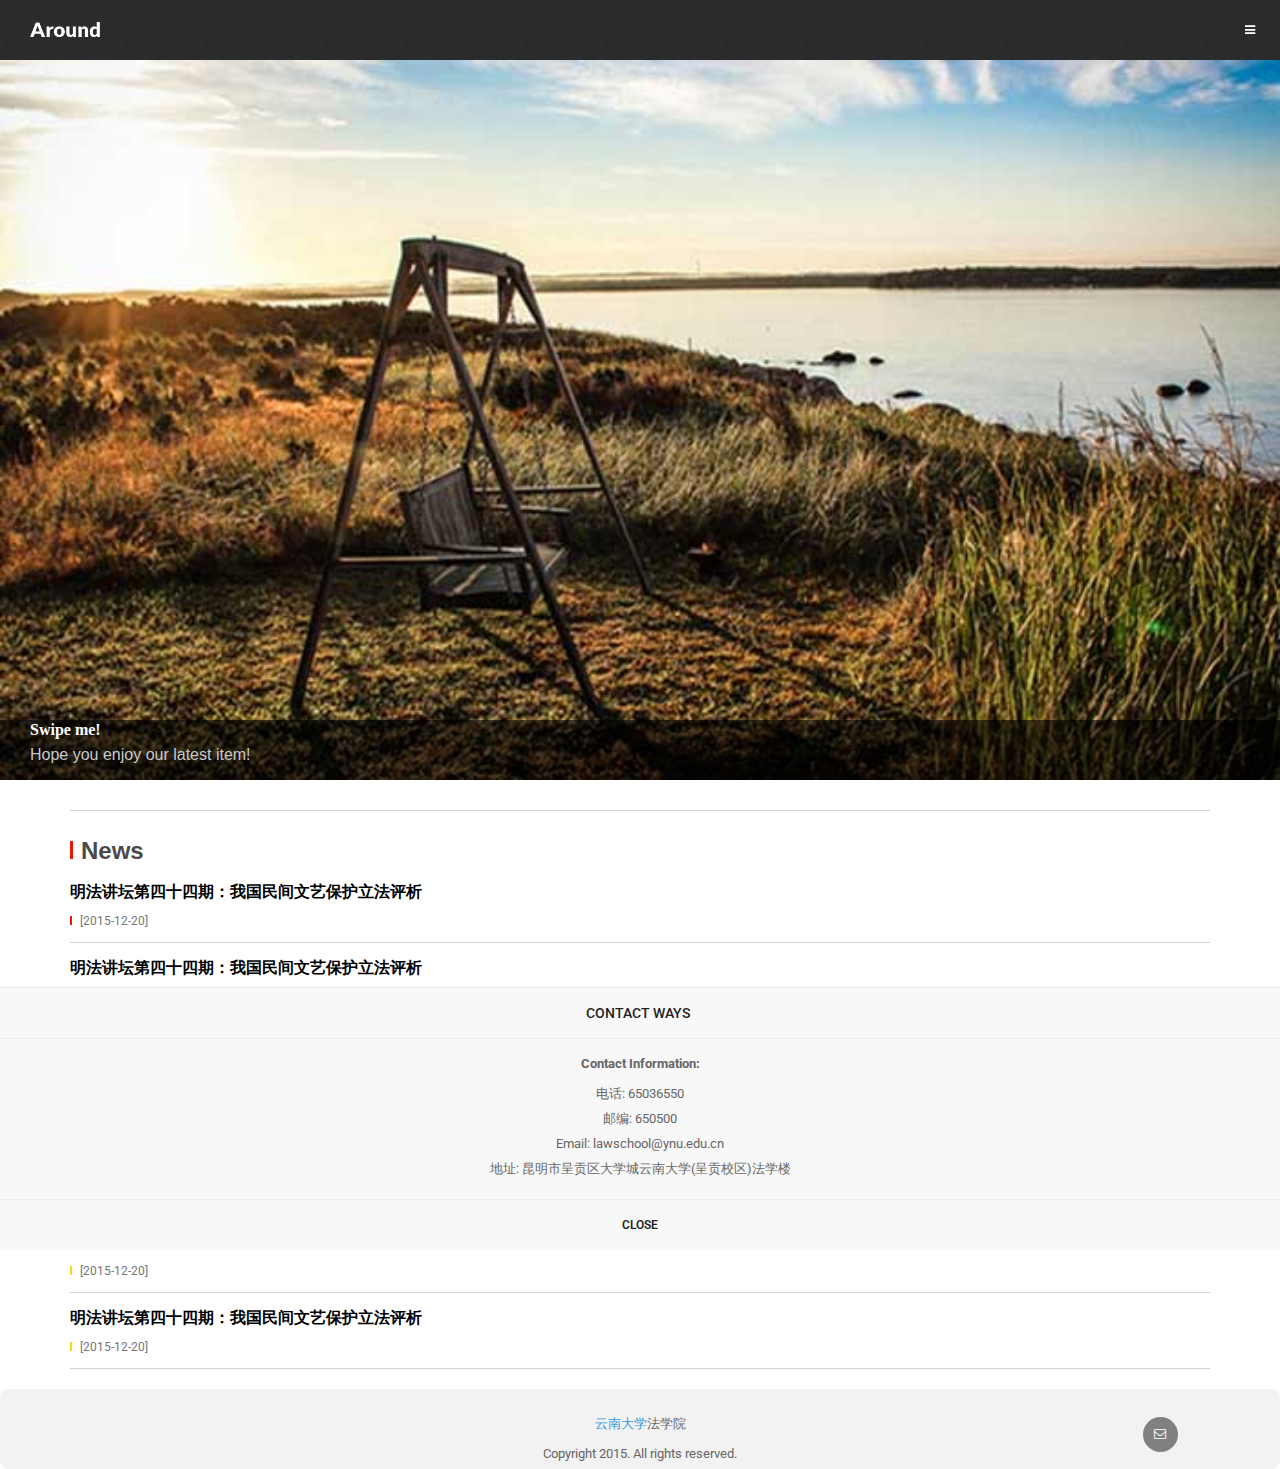
==== commit a06f5566: "fixed some slider bug and formed files type" ====
--- a/index.html
+++ b/index.html
@@ -16,8 +16,8 @@
     <script type="text/javascript" src="scripts/owl.carousel.js"></script>
     <script type="text/javascript" src="scripts/headroom.min.js"></script>
     <script type="text/javascript" src="scripts/jQuery.headroom.js"></script>
-    <script type="text/javascript" src="scripts/jquery.touchSwipe.min.js"></script>
-    <script type="text/javascript" src="scripts/action.js"></script>
+    <script type="text/javascript" src="scripts/custom.js"></script>
+    <script type="text/javascript" src="scripts/imageSlider.js"></script>
 
 </head>
 <body>
--- a/style/framework.css
+++ b/style/framework.css
@@ -373,6 +373,7 @@
     clear: both;
     margin-left: 30px;
     margin-right: 30px;
+    position: static;
 }
 
 @media (min-width: 768px) {
@@ -911,173 +912,6 @@
     width: 12px;
 }
 
-.address-list {
-    background-image: url(../images/lists/address_48.png);
-}
-
-.block-list {
-    background-image: url(../images/lists/block_48.png);
-}
-
-.bookmark-list {
-    background-image: url(../images/lists/bookmark_48.png);
-}
-
-.briefcase-list {
-    background-image: url(../images/lists/briefcase_48.png);
-}
-
-.bubble-list {
-    background-image: url(../images/lists/bubble_48.png);
-}
-
-.buy-list {
-    background-image: url(../images/lists/buy_48.png);
-}
-
-.calendar-list {
-    background-image: url(../images/lists/calendar_48.png);
-}
-
-.clipboard-list {
-    background-image: url(../images/lists/clipboard_48.png);
-}
-
-.clock-list {
-    background-image: url(../images/lists/clock_48.png);
-}
-
-.delete-list {
-    background-image: url(../images/lists/delete_48.png);
-}
-
-.diagram-list {
-    background-image: url(../images/lists/diagram_48.png);
-}
-
-.document-list {
-    background-image: url(../images/lists/document_48.png);
-}
-
-.down-list {
-    background-image: url(../images/lists/down_48.png);
-}
-
-.flag-list {
-    background-image: url(../images/lists/flag_48.png);
-}
-
-.folder-list {
-    background-image: url(../images/lists/folder_48.png);
-}
-
-.gear-list {
-    background-image: url(../images/lists/gear_48.png);
-}
-
-.globe-list {
-    background-image: url(../images/lists/globe_48.png);
-}
-
-.heart-list {
-    background-image: url(../images/lists/heart_48.png);
-}
-
-.help-list {
-    background-image: url(../images/lists/help_48.png);
-}
-
-.home-list {
-    background-image: url(../images/lists/home_48.png);
-}
-
-.info-list {
-    background-image: url(../images/lists/info_48.png);
-}
-
-.key-list {
-    background-image: url(../images/lists/key_48.png);
-}
-
-.label-list {
-    background-image: url(../images/lists/label_48.png);
-}
-
-.left-list {
-    background-image: url(../images/lists/left_48.png);
-}
-
-.letter-list {
-    background-image: url(../images/lists/letter_48.png);
-}
-
-.monitor-list {
-    background-image: url(../images/lists/monitor_48.png);
-}
-
-.pencil-list {
-    background-image: url(../images/lists/pencil_48.png);
-}
-
-.plus-list {
-    background-image: url(../images/lists/plus_48.png);
-}
-
-.present-list {
-    background-image: url(../images/lists/present_48.png);
-}
-
-.print-list {
-    background-image: url(../images/lists/print_48.png);
-}
-
-.right-list {
-    background-image: url(../images/lists/right_48.png);
-}
-
-.save-list {
-    background-image: url(../images/lists/save_48.png);
-}
-
-.search-list {
-    background-image: url(../images/lists/search_48.png);
-}
-
-.shield-list {
-    background-image: url(../images/lists/shield_48.png);
-}
-
-.statistics-list {
-    background-image: url(../images/lists/statistics_48.png);
-}
-
-.stop-list {
-    background-image: url(../images/lists/stop_48.png);
-}
-
-.tick-list {
-    background-image: url(../images/lists/tick_48.png);
-}
-
-.trash-list {
-    background-image: url(../images/lists/trash_48.png);
-}
-
-.up-list {
-    background-image: url(../images/lists/up_48.png);
-}
-
-.user-list {
-    background-image: url(../images/lists/user_48.png);
-}
-
-.wallet-list {
-    background-image: url(../images/lists/wallet_48.png);
-}
-
-.warning-list {
-    background-image: url(../images/lists/warning_48.png);
-}
 
 /*	8. Table  */
 
@@ -1308,71 +1142,6 @@
 
 /*	11. Radio and Checkboxe */
 
-.checkbox-one {
-    background-image: url(../images/ui/checkbox1.png);
-    background-size: 16px 18px;
-    background-repeat: no-repeat;
-    padding-left: 30px;
-    background-position: 0px 1px;
-    margin-bottom: 10px;
-}
-
-.checkbox-one-checked {
-    background-image: url(../images/ui/checkbox1c.png);
-}
-
-.checkbox-two {
-    background-image: url(../images/ui/checkbox2.png);
-    background-size: 16px 18px;
-    background-repeat: no-repeat;
-    padding-left: 30px;
-    background-position: 0px 1px;
-    margin-bottom: 10px;
-}
-
-.checkbox-two-checked {
-    background-image: url(../images/ui/checkbox2c.png);
-}
-
-.checkbox-three {
-    background-image: url(../images/ui/checkbox3.png);
-    background-size: 16px 16px;
-    background-repeat: no-repeat;
-    padding-left: 30px;
-    background-position: 0px 2px;
-    margin-bottom: 10px;
-}
-
-.checkbox-three-checked {
-    background-image: url(../images/ui/checkbox3c.png);
-}
-
-.radio-one {
-    background-image: url(../images/ui/radio1.png);
-    background-size: 16px 18px;
-    background-repeat: no-repeat;
-    padding-left: 30px;
-    background-position: 0px 1px;
-    margin-bottom: 10px;
-}
-
-.radio-one-checked {
-    background-image: url(../images/ui/radio1c.png);
-}
-
-.radio-two {
-    background-image: url(../images/ui/radio2.png);
-    background-size: 16px 18px;
-    background-repeat: no-repeat;
-    padding-left: 30px;
-    background-position: 0px 1px;
-    margin-bottom: 10px;
-}
-
-.radio-two-checked {
-    background-image: url(../images/ui/radio2c.png);
-}
-
 /*	12. Charts */
 
 .chart div {
@@ -1770,38 +1539,6 @@
 
 .toggle-3 {
 
-}
-
-.deploy-toggle-1 {
-    padding: 15px;
-    padding-left: 50px;
-    font-size: 13px;
-    color: #343434;
-    text-transform: uppercase;
-    background-image: url(../images/ui/plus.png);
-    background-repeat: no-repeat;
-    background-size: 12px 12px;
-    background-position: 15px 19px;
-}
-
-.toggle-1-active {
-    background-image: url(../images/ui/minus.png);
-}
-
-.deploy-toggle-2 {
-    padding: 15px;
-    padding-left: 50px;
-    font-size: 13px;
-    color: #343434;
-    text-transform: uppercase;
-    background-image: url(../images/lists/plus_48.png);
-    background-repeat: no-repeat;
-    background-size: 14px 14px;
-    background-position: 15px 18px;
-}
-
-.toggle-2-active {
-    background-image: url(../images/lists/delete_48.png);
 }
 
 .deploy-toggle-3 {
@@ -4886,15 +4623,4 @@
     margin-right: 10px;
 }
 
-.box {
-    width: auto;
-    /*一部列表所占高度*/
-    height: auto;
-    /*只有设置了relative，才能有top偏移量*/
-    position: relative;
-    /*top:-922px;这是加上margin的位置偏移*/
-    /*让滑出部分掩藏*/
-    overflow: visible;
-}
-
-
+
--- a/style/style.css
+++ b/style/style.css
@@ -270,16 +270,6 @@
     animation-name: swingOutX;
     backface-visibility: visible!important;
 }
-.animated.swingBInX{
-    transform-origin: bottom;
-    backface-visibility: visible!important;
-    animation-name: swingInX;
-}
-.animated.swingBOutX{
-    transform-origin: bottom;
-    backface-visibility: visible!important;
-    animation-name: swingOutX;
-}
 .animated {
     -webkit-animation-duration: .5s;
     -moz-animation-duration: .5s;
@@ -352,14 +342,16 @@
     border-left-width: 0.125rem;
 }
 
-footer{
+.footer{
     padding-top: 20px;
     background-color: #f2f2f2;
     border-radius: 8px;
-    width: 100%;
-    bottom: 0;
-    z-index: 99999;
+    width: 100%;  
+}
+#footer{
+ /*   z-index: 99999;
     position: fixed;
+*/
 }
 .center-text{
     float: left;
@@ -402,4 +394,4 @@
 /*时间线列表*/
 .timeline-text h3{
     margin-top: 18px;
-}+}
